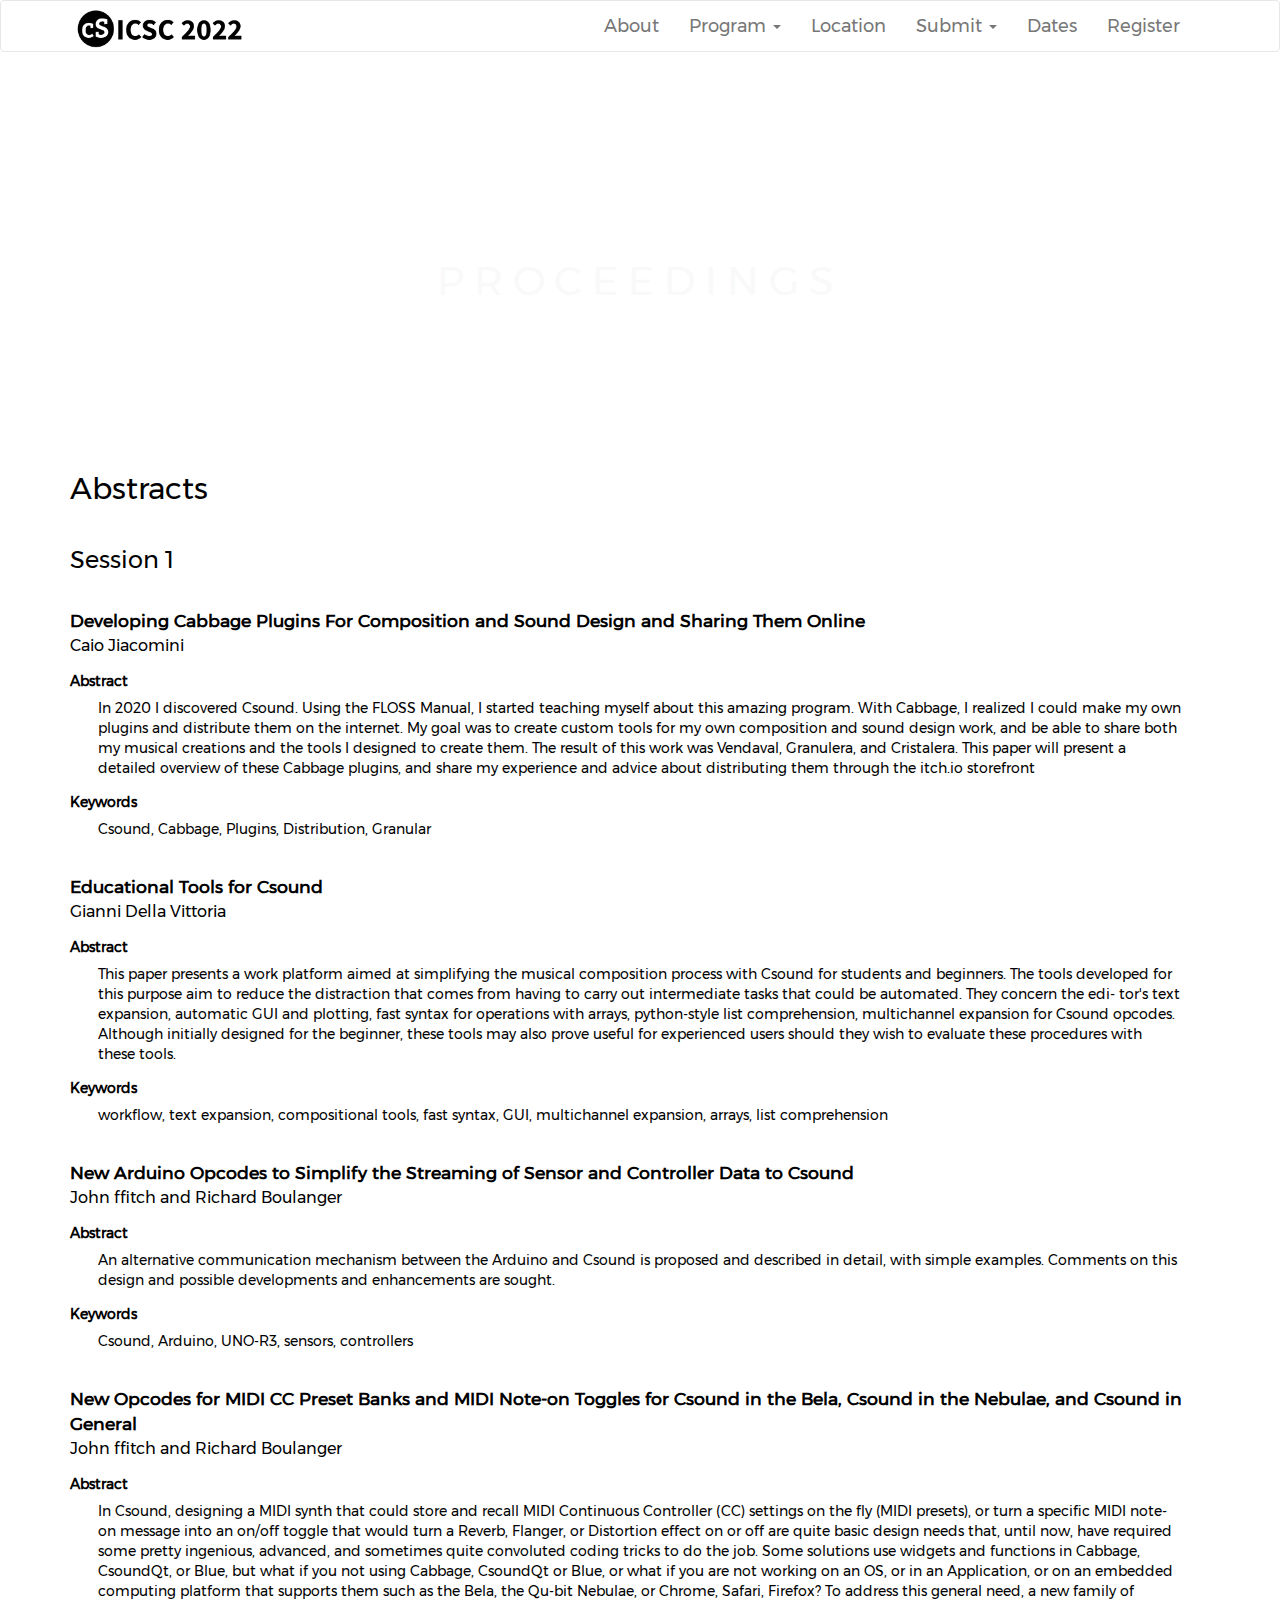
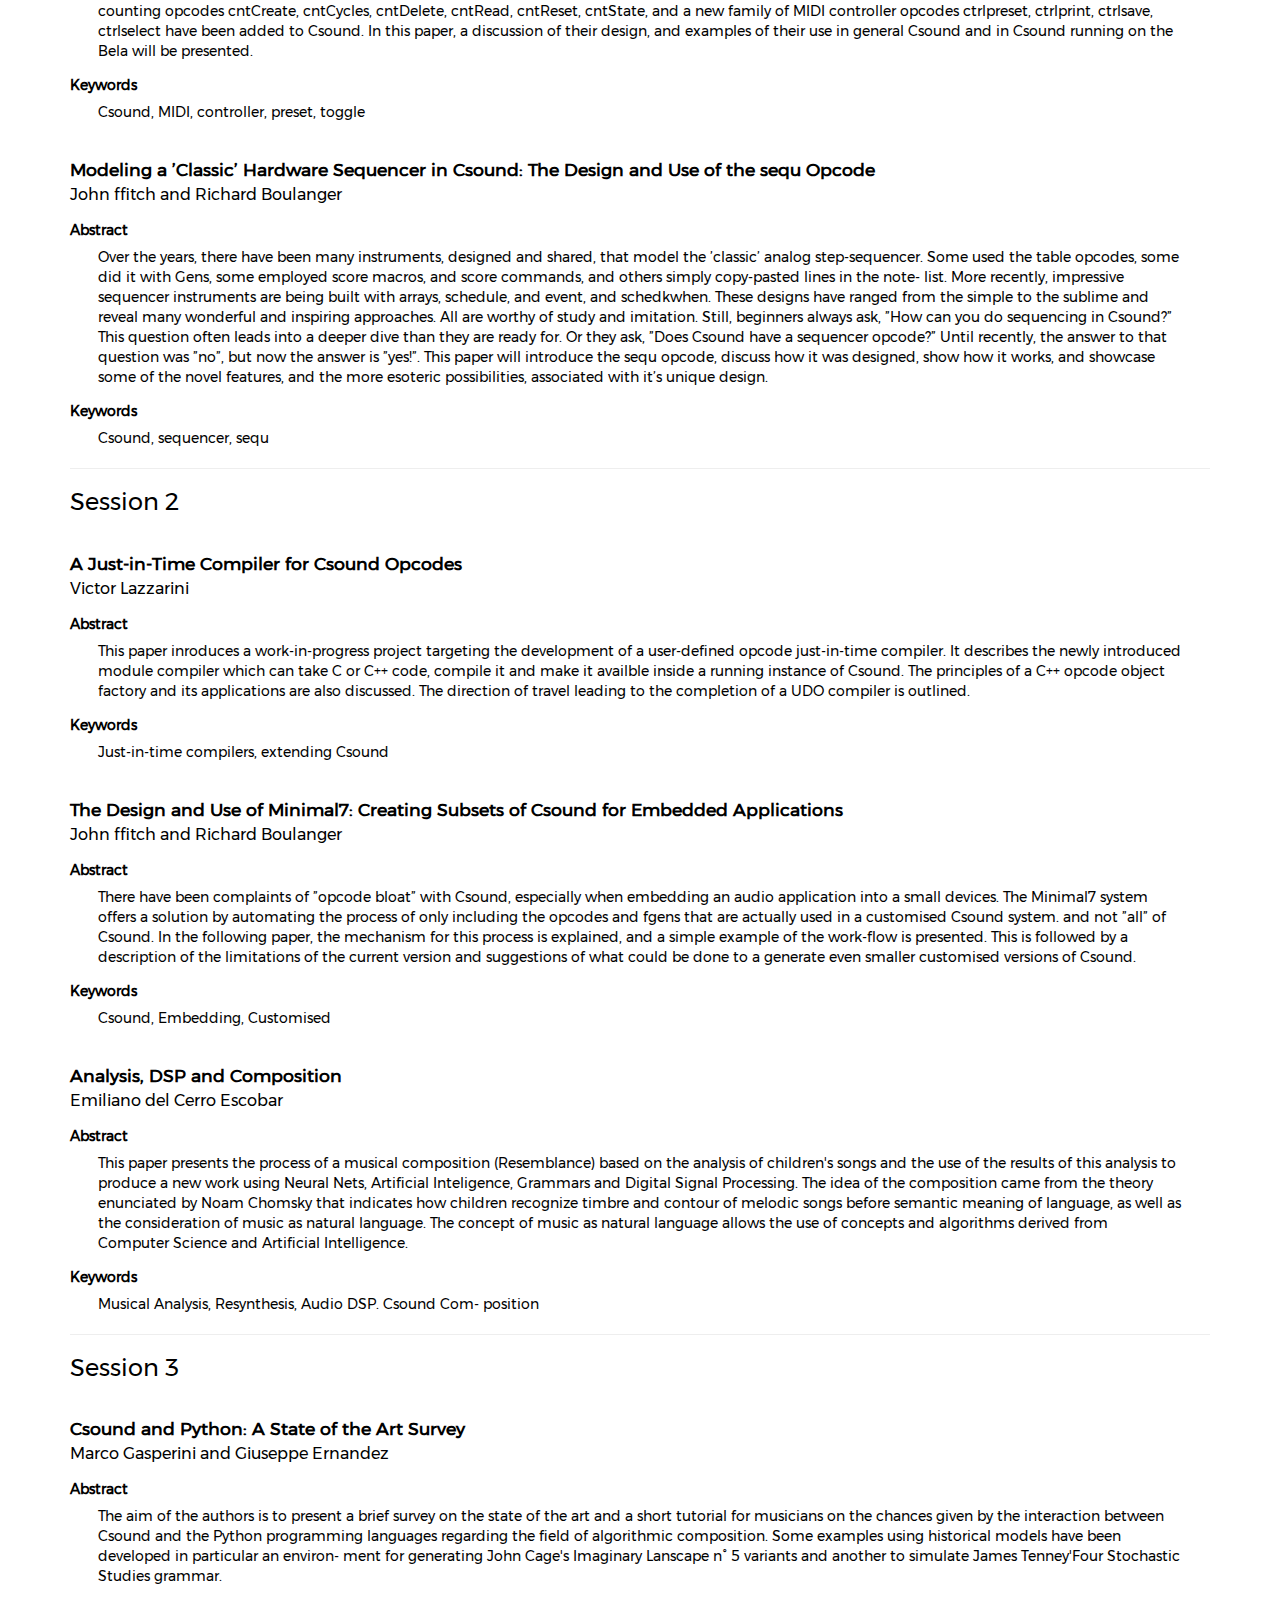
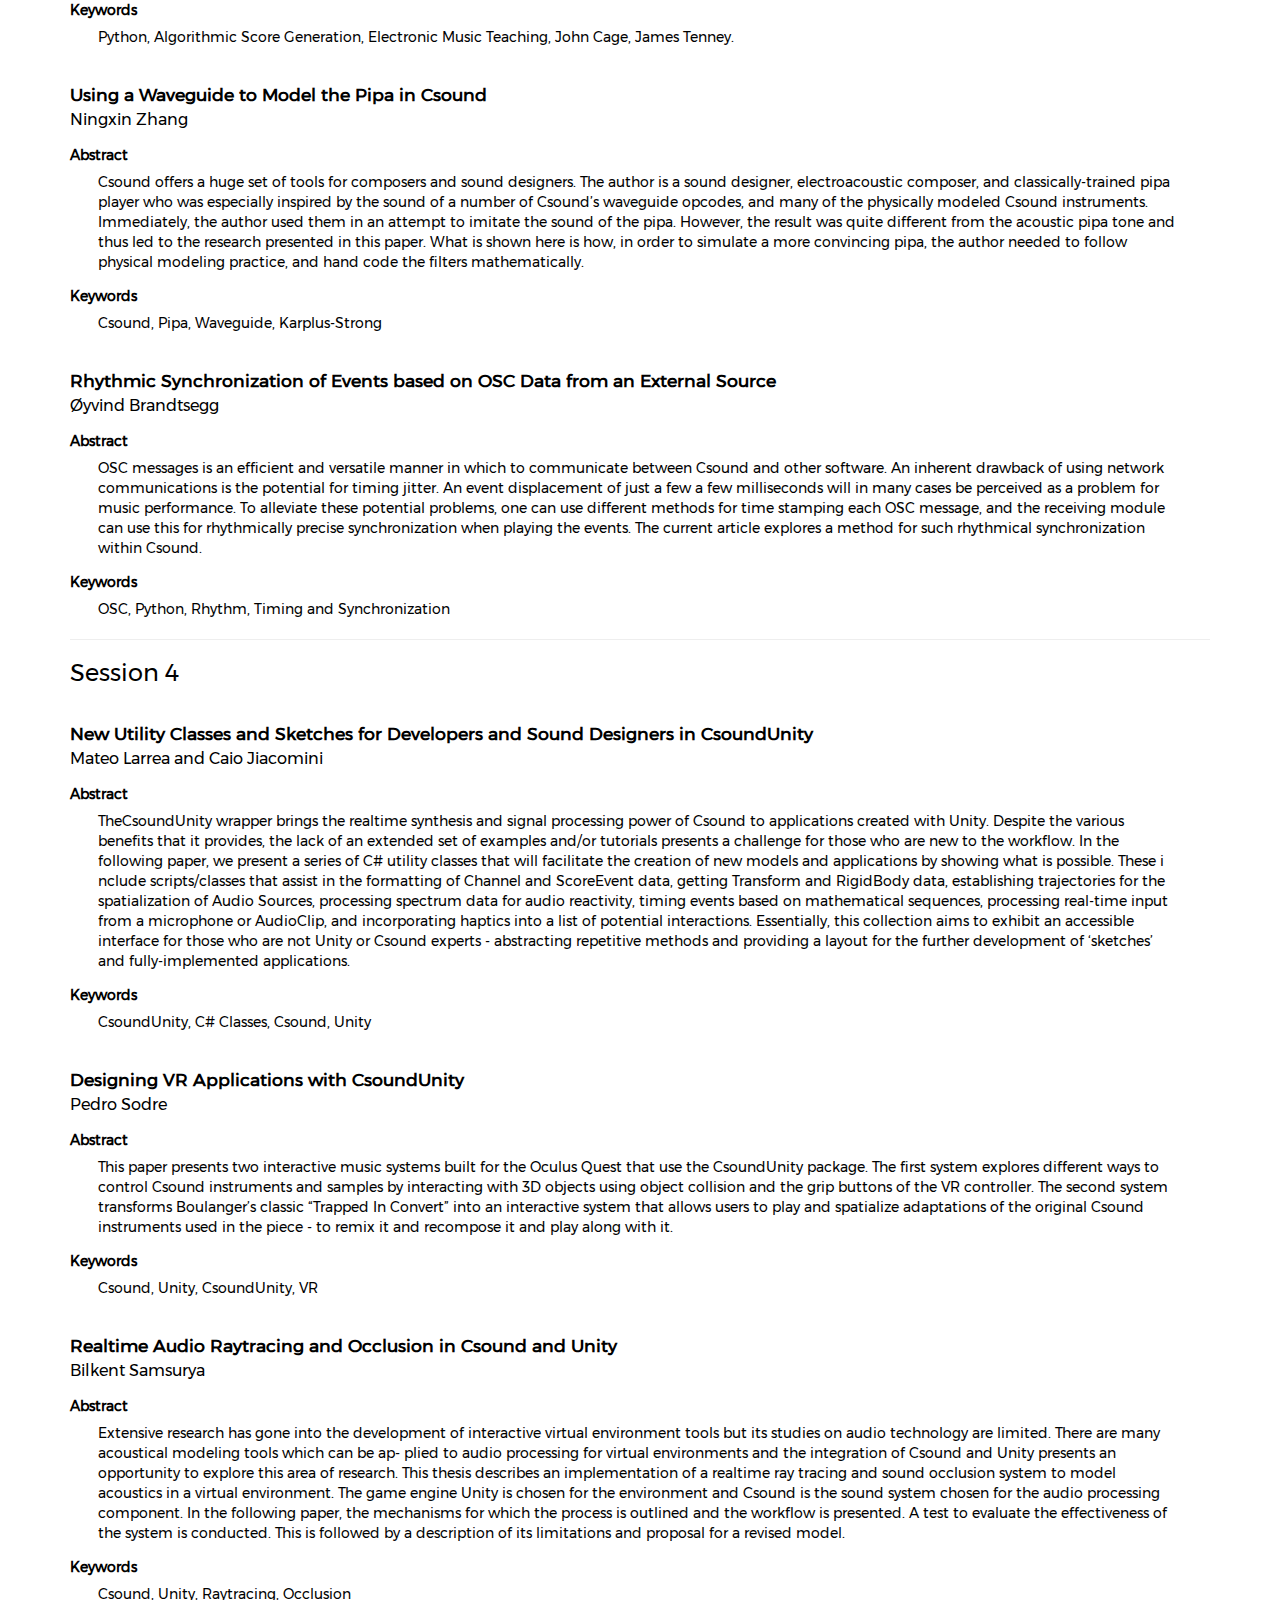
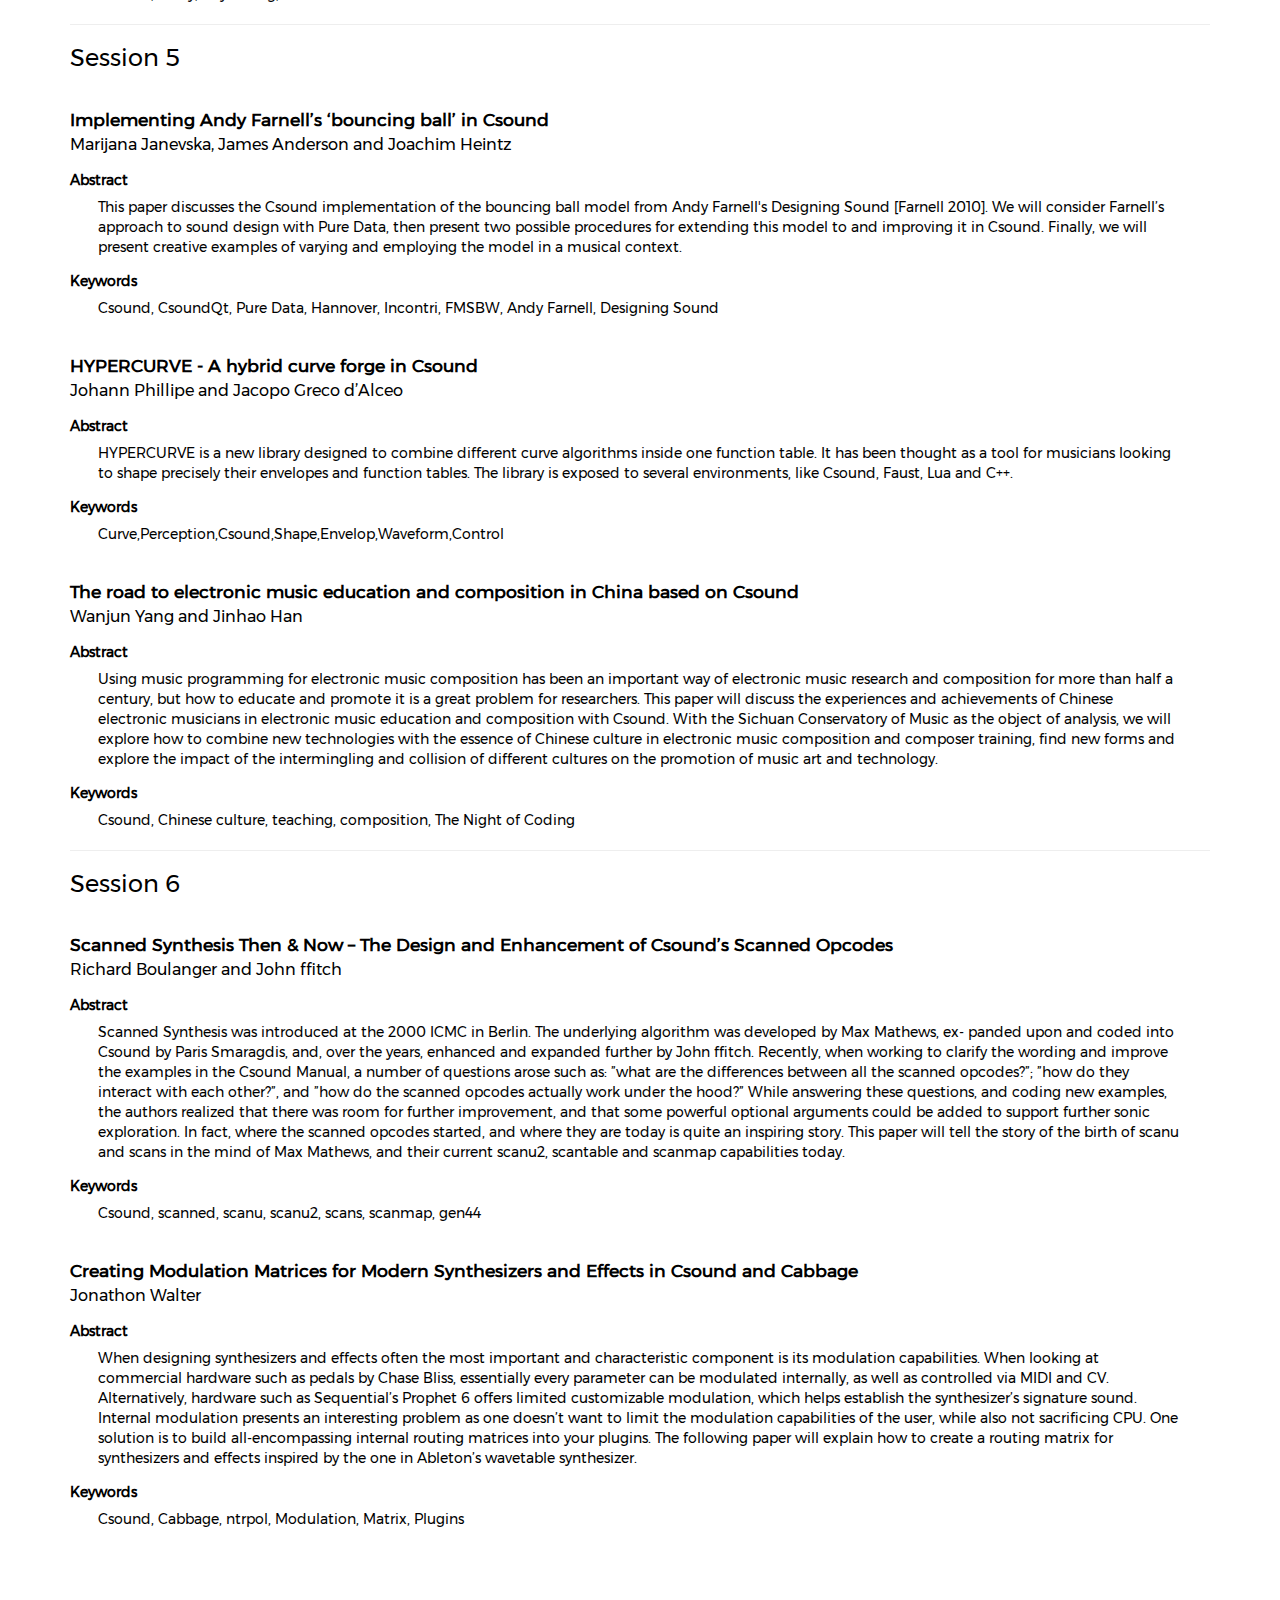
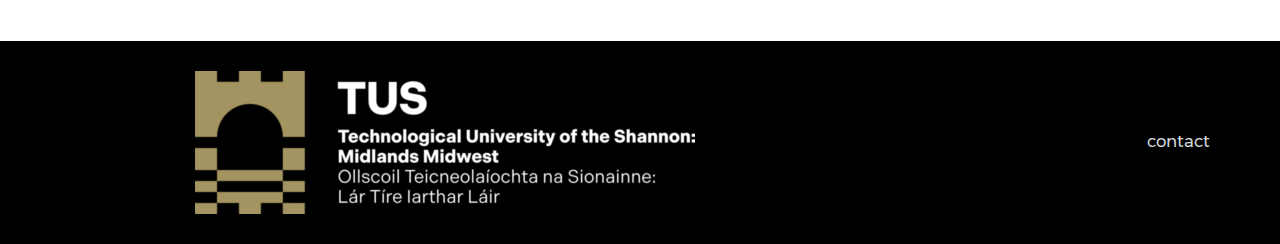
==== abstracts.html @ 4c4c5b96 "Added program details" ====
<!DOCTYPE html>
<html lang="en">

<head>
    <meta charset="utf-8">
    <meta http-equiv="X-UA-Compatible" content="IE=edge">
    <meta name="viewport" content="width=device-width, initial-scale=1">
    <!-- The above 3 meta tags *must* come first in the head; any other head content must come *after* these tags -->
    <meta name="description"
        content="This years event will be hosted in Athlone, at the recently established Technological University of the Shannon Midlands campus.">

    <!-- Google / Search Engine Tags -->
    <meta itemprop="name" content="ICSC2022 Conference">
    <meta itemprop="description"
        content="This years event will be hosted in Athlone, at the recently established Technological University of the Shannon Midlands campus.">
    <meta itemprop="image" content="https://csound.com/icsc2022/img/code.JPG">

    <!-- Facebook Meta Tags -->
    <meta property="og:url" content="https://csound.com/icsc2022">
    <meta property="og:type" content="website">
    <meta property="og:title" content="ICSC2022 Conference">
    <meta property="og:description"
        content="This years event will be hosted in Athlone, at the recently established Technological University of the Shannon Midlands campus.">
    <meta property="og:image:" content="https://csound.com/icsc2022/img/code.JPG">
    <meta property="og:image:secure_url" content="https://csound.com/icsc2022/img/code.JPG">

    <!-- Twitter Meta Tags -->
    <meta name="twitter:card" content="summary_large_image">
    <meta name="twitter:title" content="ICSC2022 Conference">
    <meta name="twitter:description"
        content="This years event will be hosted in Athlone, at the recently established Technological University of the Shannon Midlands campus.">
    <meta name="twitter:image" content="https://csound.com/icsc2022/img/code.JPG">
    <title>ICSC2022 Conference</title>

    <!-- Bootstrap -->
    <link href="css/bootstrap.min.css" rel="stylesheet">
    <!-- icsc2017 styles -->
    <link href="css/style.css" rel="stylesheet">
    <!-- Montserrat typo -->
    <link href="css/fonts.css" rel="stylesheet">
    <!-- HTML5 shim and Respond.js for IE8 support of HTML5 elements and media queries -->
    <!-- WARNING: Respond.js doesn't work if you view the page via file:// -->
    <!--[if lt IE 9]>
      <script src="https://oss.maxcdn.com/html5shiv/3.7.3/html5shiv.min.js"></script>
      <script src="https://oss.maxcdn.com/respond/1.4.2/respond.min.js"></script>
    <![endif]-->
    <link rel="shortcut icon" href="img/favicon.ico" />
</head>

<body>
    <header>
        <nav class="navbar navbar-default">
          <div class="container">
            <!-- Brand and toggle get grouped for better mobile display -->
            <div class="navbar-header">
              <button type="button" class="navbar-toggle collapsed" data-toggle="collapse"
                data-target="#bs-example-navbar-collapse-1" aria-expanded="false">
                <span class="sr-only">Toggle navigation</span>
                <span class="icon-bar"></span>
                <span class="icon-bar"></span>
                <span class="icon-bar"></span>
              </button>
              <a class="navbar-brand" href="https://csound.com/"><img class="img-responsive" src="./img/Csound_Logo22.png"
                  alt="ICSC2022"></a>
            </div>
    
            <!-- Collect the nav links, forms, and other content for toggling -->
            <div class="collapse navbar-collapse" id="bs-example-navbar-collapse-1">
              <ul class="nav navbar-nav">
                <li><a href="./index.html#about">About</a></li>
                <li class="dropdown">
                  <a href="#" class="dropdown-toggle" data-toggle="dropdown" role="button" aria-haspopup="true" aria-expanded="false">Program <span class="caret"></span></a>
                  <ul class="dropdown-menu">
                    <li><a href="./program_list.html">Conference Program</a></li>
                    <li><a href="./keynotes.html">Keynotes</a></li>
                    <li class="active"><a href="./abstracts.html">Proceedings</a></li>
                    <!-- <li><a href="./music.html">Music</a></li> -->
                  </ul>
                </li>
    
                <!-- <li class="dropdown">
                    <a href="#" class="dropdown-toggle" data-toggle="dropdown" role="button" aria-haspopup="true" aria-expanded="false">Events <span class="caret"></span></a>
                    <ul class="dropdown-menu">
                      <li><a href="./concert.html">Pre-conference Concert</a></li>
                      <li><a href="./concerts.html">Concerts</a></li>
                      <li><a href="./workshops.html">Workshops</a></li>
                      <li><a href="./closing_event.html">Closing Event</a></li>
                    </ul>
                  </li> -->
                <!-- <li><a href="#keynotes">Keynotes</a></li> -->
                <li><a href="./index.html#location">Location</a></li>
    
                <li class="dropdown">
                  <a href="#" class="dropdown-toggle" data-toggle="dropdown" role="button" aria-haspopup="true"
                    aria-expanded="false">Submit <span class="caret"></span></a>
                  <ul class="dropdown-menu">
                    <li><a href="./index.html#callforPapers">Papers</a></li>
                    <li><a href="./index.html#callforMusic">Music</a></li>
                    <li><a href="./index.html#callforInstallations">Installations</a></li>
                    <li><a href="./index.html#callforWorkshop">Workshops</a></li>
                  </ul>
                </li>
                <li><a href="#dates">Dates</a></li>
                <li><a href="#register">Register</a></li>
              </ul>
    
            </div><!-- /.navbar-collapse -->
          </div><!-- /.container-fluid -->
        </nav>
      </header>

    <div class="bgimg-2">
        <div class="caption">
            <span class="border" style="background-color:transparent;font-size:40px;color: #f7f7f7;">PROCEEDINGS</span>
        </div>
    </div>

    <div class="content">
        <div class="container">


            <!-- <p>The conference proceedings are available in PDF format <a href="./proceedings/ICSC2017_proceedings.pdf">here</a>.</p>
	<p>&nbsp;</p> -->

            <h2>Abstracts</h2>

            <div class="keynotes">

                <!-- ======================= Session 1 ======================= -->

                <h3 id="session_1">Session 1</h3>

                <p id="Jiacomini" class="paper">Developing Cabbage Plugins For Composition and Sound Design and Sharing
                    Them Online </p>
                <p class="author">Caio Jiacomini</p>
                <dl>
                    <dt>Abstract</dt>
                    <dd>
                        In 2020 I discovered Csound. Using the FLOSS Manual, I started teaching myself about this
                        amazing program.
                        With Cabbage, I realized I could make my own plugins and distribute them on the internet.
                        My goal was to create custom tools for my own composition and sound design work, and be able to
                        share both
                        my musical creations and the tools I designed to create them. The result of this work was
                        Vendaval,
                        Granulera, and Cristalera. This paper will present a detailed overview of these Cabbage plugins,
                        and share my experience and advice about distributing them through the itch.io storefront
                    </dd>
                    <dt>Keywords</dt>
                    <dd>
                        Csound, Cabbage, Plugins, Distribution, Granular
                    </dd>
                    <!-- <dt>Video of the presentation</dt>
		  <dd>
		  <a href="http://www.eumus.edu.uy/eme/icsc2017/1080/ICSC2017_Session_1a_Cherny-Chesnokov-Rogozinsky_1080.mp4">1080</a> &ndash; 
		  <a href="http://www.eumus.edu.uy/eme/icsc2017/720/ICSC2017_Session_1a_Cherny-Chesnokov-Rogozinsky_720.mp4">720</a> &ndash; 
		  <a href="http://www.eumus.edu.uy/eme/icsc2017/450/ICSC2017_Session_1a_Cherny-Chesnokov-Rogozinsky_450.mp4">450</a>
		  </dd> -->
                </dl>

                <p id="Vittoria" class="paper">Educational Tools for Csound</p>
                <p class="author">Gianni Della Vittoria</p>
                <dl>
                    <dt>Abstract</dt>
                    <dd>
                        This paper presents a work platform aimed at simplifying the musical
                        composition process with Csound for students and beginners.
                        The tools developed for this purpose aim to reduce the distraction that comes
                        from having to carry out intermediate tasks that could be automated. They concern
                        the edi- tor's text expansion, automatic GUI and plotting, fast syntax for operations
                        with arrays, python-style list comprehension, multichannel expansion for Csound opcodes.
                        Although initially designed for the beginner, these tools may also prove useful for
                        experienced users should they wish to evaluate these procedures with these tools.
                    </dd>
                    <dt>Keywords</dt>
                    <dd>
                        workflow, text expansion, compositional tools, fast syntax, GUI, multichannel expansion, arrays,
                        list comprehension
                    </dd>
                    <!-- <dt>Video of the presentation</dt>
		  <dd>
		  <a href="http://www.eumus.edu.uy/eme/icsc2017/1080/ICSC2017_Session_1b_Senna-Nava_1080.mp4">1080</a> &ndash; 
		  <a href="http://www.eumus.edu.uy/eme/icsc2017/720/ICSC2017_Session_1b_Senna-Nava_720.mp4">720</a> &ndash; 
		  <a href="http://www.eumus.edu.uy/eme/icsc2017/450/ICSC2017_Session_1b_Senna-Nava_450.mp4">450</a>
		  </dd> -->
                </dl>

                <p id="ffitch1" class="paper">New Arduino Opcodes to Simplify the Streaming of Sensor and Controller
                    Data to Csound </p>
                <p class="author">John ffitch and Richard Boulanger</p>
                <dl>
                    <dt>Abstract</dt>
                    <dd>
                        An alternative communication mechanism between the Arduino and
                        Csound is proposed and described in detail, with simple examples.
                        Comments on this design and possible developments and enhancements are sought.
                    </dd>
                    <dt>Keywords</dt>
                    <dd>
                        Csound, Arduino, UNO-R3, sensors, controllers
                    </dd>
                    <!-- <dt>Video of the presentation</dt>
              <dd>
              <a href="http://www.eumus.edu.uy/eme/icsc2017/1080/ICSC2017_Session_1b_Senna-Nava_1080.mp4">1080</a> &ndash; 
              <a href="http://www.eumus.edu.uy/eme/icsc2017/720/ICSC2017_Session_1b_Senna-Nava_720.mp4">720</a> &ndash; 
              <a href="http://www.eumus.edu.uy/eme/icsc2017/450/ICSC2017_Session_1b_Senna-Nava_450.mp4">450</a>
              </dd> -->
                </dl>

                <p id="ffitch2" class="paper">New Opcodes for MIDI CC Preset Banks and MIDI Note-on Toggles for Csound
                    in the Bela, Csound in the Nebulae, and Csound in General</p>
                <p class="author">John ffitch and Richard Boulanger</p>
                <dl>
                    <dt>Abstract</dt>
                    <dd>
                        In Csound, designing a MIDI synth that could store and recall MIDI
                        Continuous Controller (CC) settings on the fly (MIDI presets),
                        or turn a specific MIDI note-on message into an on/off toggle that
                        would turn a Reverb, Flanger, or Distortion effect on or off are
                        quite basic design needs that, until now, have required some pretty
                        ingenious, advanced, and sometimes quite convoluted coding tricks
                        to do the job. Some solutions use widgets and functions in Cabbage,
                        CsoundQt, or Blue, but what if you not using Cabbage, CsoundQt or Blue,
                        or what if you are not working on an OS, or in an Application, or
                        on an embedded computing platform that supports them such as the
                        Bela, the Qu-bit Nebulae, or Chrome, Safari, Firefox? To address this
                        general need, a new family of counting opcodes cntCreate, cntCycles,
                        cntDelete, cntRead, cntReset, cntState, and a new family of MIDI
                        controller opcodes ctrlpreset, ctrlprint, ctrlsave, ctrlselect have
                        been added to Csound. In this paper, a discussion of their design,
                        and examples of their use in general Csound and in Csound running
                        on the Bela will be presented.
                    </dd>
                    <dt>Keywords</dt>
                    <dd>
                        Csound, MIDI, controller, preset, toggle
                    </dd>
                    <!-- <dt>Video of the presentation</dt>
              <dd>
              <a href="http://www.eumus.edu.uy/eme/icsc2017/1080/ICSC2017_Session_1b_Senna-Nava_1080.mp4">1080</a> &ndash; 
              <a href="http://www.eumus.edu.uy/eme/icsc2017/720/ICSC2017_Session_1b_Senna-Nava_720.mp4">720</a> &ndash; 
              <a href="http://www.eumus.edu.uy/eme/icsc2017/450/ICSC2017_Session_1b_Senna-Nava_450.mp4">450</a>
              </dd> -->
                </dl>

                <p id="ffitch3" class="paper">Modeling a ’Classic’ Hardware Sequencer in Csound: The Design and Use of
                    the sequ Opcode</p>
                <p class="author">John ffitch and Richard Boulanger</p>
                <dl>
                    <dt>Abstract</dt>
                    <dd>
                        Over the years, there have been many instruments,
                        designed and shared, that model the ’classic’ analog
                        step-sequencer. Some used the table opcodes, some did
                        it with Gens, some employed score macros, and score
                        commands, and others simply copy-pasted lines in the note- list.
                        More recently, impressive sequencer instruments are being
                        built with arrays, schedule, and event, and schedkwhen.
                        These designs have ranged from the simple to the sublime
                        and reveal many wonderful and inspiring approaches.
                        All are worthy of study and imitation. Still, beginners
                        always ask, ”How can you do sequencing in Csound?”
                        This question often leads into a deeper dive than they
                        are ready for. Or they ask, ”Does Csound have a sequencer
                        opcode?” Until recently, the answer to that question was
                        ”no”, but now the answer is ”yes!”. This paper will introduce
                        the sequ opcode, discuss how it was designed, show how it works,
                        and showcase some of the novel features, and the more esoteric
                        possibilities, associated with it’s unique design.
                    </dd>
                    <dt>Keywords</dt>
                    <dd>
                        Csound, sequencer, sequ
                    </dd>
                    <!-- <dt>Video of the presentation</dt>
              <dd>
              <a href="http://www.eumus.edu.uy/eme/icsc2017/1080/ICSC2017_Session_1b_Senna-Nava_1080.mp4">1080</a> &ndash; 
              <a href="http://www.eumus.edu.uy/eme/icsc2017/720/ICSC2017_Session_1b_Senna-Nava_720.mp4">720</a> &ndash; 
              <a href="http://www.eumus.edu.uy/eme/icsc2017/450/ICSC2017_Session_1b_Senna-Nava_450.mp4">450</a>
              </dd> -->
                </dl>
                <hr>

            <!-- ======================= Session 2 ======================= -->

            <h3 id="session_2">Session 2</h3>

            <p id="Lazzarini" class="paper">A Just-in-Time Compiler for Csound Opcodes </p>
            <p class="author">Victor Lazzarini </p>
            <dl>
                <dt>Abstract</dt>
                <dd>
                    This paper inroduces a work-in-progress project targeting the
                    development of a user-defined opcode just-in-time compiler.
                    It describes the newly introduced module compiler which can take
                    C or C++ code, compile it and make it availble inside a running
                    instance of Csound. The principles of a C++ opcode object factory
                    and its applications are also discussed. The direction of travel
                    leading to the completion of a UDO compiler is outlined.
                </dd>
                <dt>Keywords</dt>
                <dd>
                    Just-in-time compilers, extending Csound
                </dd>
                <!-- <dt>Video of the presentation</dt>
        <dd>
        <a href="http://www.eumus.edu.uy/eme/icsc2017/1080/ICSC2017_Session_2a_Sigurdsson_1080.mp4">1080</a> &ndash; 
        <a href="http://www.eumus.edu.uy/eme/icsc2017/720/ICSC2017_Session_2a_Sigurdsson_720.mp4">720</a> &ndash; 
        <a href="http://www.eumus.edu.uy/eme/icsc2017/450/ICSC2017_Session_2a_Sigurdsson_450.mp4">450</a>
        </dd>
        </dl> -->

                <p id="ffitch4" class="paper">The Design and Use of Minimal7: Creating Subsets of Csound for
                    Embedded Applications </p>
                <p class="author">John ffitch and Richard Boulanger</p>
                <dl>
                    <dt>Abstract</dt>
                    <dd>
                        There have been complaints of ”opcode bloat” with Csound,
                        especially when embedding an audio application into a small
                        devices. The Minimal7 system offers a solution by automating
                        the process of only including the opcodes and fgens that are
                        actually used in a customised Csound system. and not ”all” of
                        Csound. In the following paper, the mechanism for this process
                        is explained, and a simple example of the work-flow is presented.
                        This is followed by a description of the limitations of the
                        current version and suggestions of what could be done to a
                        generate even smaller customised versions of Csound.
                    </dd>
                    <dt>Keywords</dt>
                    <dd>
                        Csound, Embedding, Customised
                    </dd>
                    <!-- <dt>Video of the presentation</dt>
        <dd>
        <a href="http://www.eumus.edu.uy/eme/icsc2017/1080/ICSC2017_Session_2b_Jure-Yi_1080.mp4">1080</a> &ndash; 
        <a href="http://www.eumus.edu.uy/eme/icsc2017/720/ICSC2017_Session_2b_Jure-Yi_720.mp4">720</a> &ndash; 
        <a href="http://www.eumus.edu.uy/eme/icsc2017/450/ICSC2017_Session_2b_Jure-Yi_450.mp4">450</a>
        </dd>
        </dl> -->


                    <p id="Escobar" class="paper">Analysis, DSP and Composition </p>
                    <p class="author">Emiliano del Cerro Escobar</p>
                    <dl>
                        <dt>Abstract</dt>
                        <dd>
                            This paper presents the process of a musical composition (Resemblance) based on the
                            analysis of children's songs and the use of the results of this analysis to produce
                            a new work using Neural Nets, Artificial Inteligence, Grammars and Digital Signal
                            Processing.
                            The idea of the composition came from the theory enunciated by Noam Chomsky that
                            indicates
                            how children recognize timbre and contour of melodic songs before semantic meaning of
                            language,
                            as well as the consideration of music as natural language. The concept of music as
                            natural
                            language allows the use of concepts and algorithms derived from
                            Computer Science and Artificial Intelligence.
                        </dd>
                        <dt>Keywords</dt>
                        <dd>
                            Musical Analysis, Resynthesis, Audio DSP. Csound Com- position
                        </dd>
                        <!-- <dt>Video of the presentation</dt>
            <dd>
            <a href="http://www.eumus.edu.uy/eme/icsc2017/1080/ICSC2017_Session_2b_Jure-Yi_1080.mp4">1080</a> &ndash; 
            <a href="http://www.eumus.edu.uy/eme/icsc2017/720/ICSC2017_Session_2b_Jure-Yi_720.mp4">720</a> &ndash; 
            <a href="http://www.eumus.edu.uy/eme/icsc2017/450/ICSC2017_Session_2b_Jure-Yi_450.mp4">450</a>
            </dd>
            </dl> -->
                    <hr>
                <!-- ======================= Session 3 ======================= -->

                <h3 id="session_3">Session 3</h3>

                <p id="Gasperini" class="paper">Csound and Python: A State of the Art Survey </p>
                <p class="author">Marco Gasperini and Giuseppe Ernandez</p>
                <dl>
                    <dt>Abstract</dt>
                    <dd>
                        The aim of the authors is to present a brief survey on the state of the art and a
                        short
                        tutorial for musicians on the chances given by the interaction between Csound and
                        the Python
                        programming languages regarding the field of algorithmic composition. Some examples
                        using
                        historical models have been developed in particular an environ- ment for generating
                        John Cage's
                        Imaginary Lanscape n° 5 variants and another to simulate James Tenney'Four
                        Stochastic Studies grammar.
                    </dd>
                    <dt>Keywords</dt>
                    <dd>
                        Python, Algorithmic Score Generation, Electronic Music Teaching, John Cage, James
                        Tenney.
                    </dd>
                    <!-- <dt>Video of the presentation</dt>
<dd>
<a href="http://www.eumus.edu.uy/eme/icsc2017/1080/ICSC2017_Session_3a_Boenn_1080.mp4">1080</a> &ndash; 
<a href="http://www.eumus.edu.uy/eme/icsc2017/720/ICSC2017_Session_3a_Boenn_720.mp4">720</a> &ndash; 
<a href="http://www.eumus.edu.uy/eme/icsc2017/450/ICSC2017_Session_3a_Boenn_450.mp4">450</a>
</dd> -->
                </dl>

                <p id="Zhang" class="paper">Using a Waveguide to Model the Pipa in Csound</p>
                <p class="author">Ningxin Zhang</p>
                <dl>
                    <dt>Abstract</dt>
                    <dd>
                        Csound offers a huge set of tools for composers and sound designers.
                        The author is a sound designer, electroacoustic composer, and
                        classically-trained pipa player who was especially inspired by the
                        sound of a number of Csound’s waveguide opcodes, and many of the physically
                        modeled Csound instruments. Immediately, the author used them in an
                        attempt to imitate the sound of the pipa. However, the result was
                        quite different from the acoustic pipa tone and thus led to the research
                        presented in this paper. What is shown here is how, in order to simulate
                        a more convincing pipa, the author needed to follow physical modeling
                        practice, and hand code the filters mathematically.
                    </dd>
                    <dt>Keywords</dt>
                    <dd>
                        Csound, Pipa, Waveguide, Karplus-Strong
                    </dd>
                    <!-- <dt>Video of the presentation</dt>
    <dd>
    <a href="http://www.eumus.edu.uy/eme/icsc2017/1080/ICSC2017_Session_3a_Boenn_1080.mp4">1080</a> &ndash; 
    <a href="http://www.eumus.edu.uy/eme/icsc2017/720/ICSC2017_Session_3a_Boenn_720.mp4">720</a> &ndash; 
    <a href="http://www.eumus.edu.uy/eme/icsc2017/450/ICSC2017_Session_3a_Boenn_450.mp4">450</a>
    </dd> -->
                </dl>

                <p id="Brandtsegg" class="paper">Rhythmic Synchronization of Events based on OSC Data from
                    an External Source </p>
                <p class="author">Øyvind Brandtsegg</p>
                <dl>
                    <dt>Abstract</dt>
                    <dd>
                        OSC messages is an efficient and versatile manner in which to communicate between
                        Csound and other software.
                        An inherent drawback of using network communications is the potential for timing
                        jitter.
                        An event displacement of just a few a few milliseconds will in many cases be
                        perceived as a problem for
                        music performance. To alleviate these potential problems, one can use different
                        methods for time
                        stamping each OSC message, and the receiving module can use this for rhythmically
                        precise synchronization
                        when playing the events. The current article explores a method for such rhythmical
                        synchronization within Csound.
                    </dd>
                    <dt>Keywords</dt>
                    <dd>
                        OSC, Python, Rhythm, Timing and Synchronization
                    </dd>
                    <!-- <dt>Video of the presentation</dt>
        <dd>
        <a href="http://www.eumus.edu.uy/eme/icsc2017/1080/ICSC2017_Session_3a_Boenn_1080.mp4">1080</a> &ndash; 
        <a href="http://www.eumus.edu.uy/eme/icsc2017/720/ICSC2017_Session_3a_Boenn_720.mp4">720</a> &ndash; 
        <a href="http://www.eumus.edu.uy/eme/icsc2017/450/ICSC2017_Session_3a_Boenn_450.mp4">450</a>
        </dd> -->
                </dl>

            <!-- ======================= Session 4 ======================= -->

            <hr>

            <h3 id="session_4">Session 4</h3>

            <p id="Larrea" class="paper">New Utility Classes and Sketches for Developers and Sound
                Designers in CsoundUnity </p>
            <p class="author">Mateo Larrea and Caio Jiacomini</p>
            <dl>
                <dt>Abstract</dt>
                <dd>
                    TheCsoundUnity wrapper brings the realtime synthesis and signal processing power of
                    Csound
                    to applications created with Unity. Despite the various benefits that it provides,
                    the lack
                    of an extended set of examples and/or tutorials presents a challenge for those who
                    are new
                    to the workflow. In the following paper, we present a series of C# utility classes
                    that will
                    facilitate the creation of new models and applications by showing what is possible.
                    These i
                    nclude scripts/classes that assist in the formatting of Channel and ScoreEvent data,
                    getting
                    Transform and RigidBody data, establishing trajectories for the spatialization of
                    Audio
                    Sources, processing spectrum data for audio reactivity, timing events based on
                    mathematical
                    sequences, processing real-time input from a microphone or AudioClip, and
                    incorporating
                    haptics into a list of potential interactions. Essentially, this collection aims to
                    exhibit
                    an accessible interface for those who are not Unity or Csound experts - abstracting
                    repetitive methods and providing a layout for the further development of ‘sketches’
                    and fully-implemented applications.
                </dd>

                <dt>Keywords</dt>
                <dd>
                    CsoundUnity, C# Classes, Csound, Unity

                </dd>
                <!-- <dt>Video of the presentation</dt>
<dd>
<a href="http://www.eumus.edu.uy/eme/icsc2017/1080/ICSC2017_Session_4a_DiLiscia_1080.mp4">1080</a> &ndash; 
<a href="http://www.eumus.edu.uy/eme/icsc2017/720/ICSC2017_Session_4a_DiLiscia_720.mp4">720</a> &ndash; 
<a href="http://www.eumus.edu.uy/eme/icsc2017/450/ICSC2017_Session_4a_DiLiscia_450.mp4">450</a>
</dd>
</dl> -->

                <p id="Sodre" class="paper">Designing VR Applications with CsoundUnity </p>
                <p class="author">Pedro Sodre</p>
                <dl>
                    <dt>Abstract</dt>
                    <dd>
                        This paper presents two interactive music systems built for the Oculus
                        Quest that use the CsoundUnity package. The first system explores different
                        ways to control Csound instruments and samples by interacting with 3D objects
                        using object collision and the grip buttons of the VR controller. The second
                        system transforms Boulanger’s classic “Trapped In Convert” into an interactive
                        system that allows users to play and spatialize adaptations of the original
                        Csound instruments used in the piece - to remix it and recompose it and play
                        along with it.
                    </dd>

                    <dt>Keywords</dt>
                    <dd>
                        Csound, Unity, CsoundUnity, VR

                    </dd>
                    <!-- <dt>Video of the presentation</dt>
<dd>
<a href="http://www.eumus.edu.uy/eme/icsc2017/1080/ICSC2017_Session_4a_DiLiscia_1080.mp4">1080</a> &ndash; 
<a href="http://www.eumus.edu.uy/eme/icsc2017/720/ICSC2017_Session_4a_DiLiscia_720.mp4">720</a> &ndash; 
<a href="http://www.eumus.edu.uy/eme/icsc2017/450/ICSC2017_Session_4a_DiLiscia_450.mp4">450</a>
</dd>
</dl> -->

                    <p id="Samsurya" class="paper">Realtime Audio Raytracing and Occlusion in Csound and
                        Unity </p>
                    <p class="author">Bilkent Samsurya</p>
                    <dl>
                        <dt>Abstract</dt>
                        <dd>
                            Extensive research has gone into the development of interactive virtual
                            environment
                            tools but its studies on audio technology are limited. There are many
                            acoustical
                            modeling tools which can be ap- plied to audio processing for virtual
                            environments
                            and the integration of Csound and Unity presents an opportunity to explore
                            this area
                            of research. This thesis describes an implementation of a realtime ray
                            tracing and
                            sound occlusion system to model acoustics in a virtual environment. The game
                            engine
                            Unity is chosen for the environment and Csound is the sound system chosen
                            for the
                            audio processing component. In the following paper, the mechanisms for which
                            the
                            process is outlined and the workflow is presented. A test to evaluate the
                            effectiveness
                            of the system is conducted. This is followed by a description of its
                            limitations and proposal for a revised model.
                        </dd>

                        <dt>Keywords</dt>
                        <dd>
                            Csound, Unity, Raytracing, Occlusion

                        </dd>
                        <!-- <dt>Video of the presentation</dt>
    <dd>
    <a href="http://www.eumus.edu.uy/eme/icsc2017/1080/ICSC2017_Session_4a_DiLiscia_1080.mp4">1080</a> &ndash; 
    <a href="http://www.eumus.edu.uy/eme/icsc2017/720/ICSC2017_Session_4a_DiLiscia_720.mp4">720</a> &ndash; 
    <a href="http://www.eumus.edu.uy/eme/icsc2017/450/ICSC2017_Session_4a_DiLiscia_450.mp4">450</a>
    </dd>
    </dl> -->
                                        <!-- ======================= Session 5 ======================= -->

                                        <hr>
                                        <h3 id="session_5">Session 5</h3>

                                        <p id="Janevska" class="paper">Implementing Andy Farnell’s ‘bouncing ball’ in
                                            Csound </p>
                                        <p class="author">Marijana Janevska, James Anderson and Joachim Heintz</p>
                                        <dl>
                                            <dt>Abstract</dt>
                                            <dd>
                                                This paper discusses the Csound implementation of the bouncing ball
                                                model from Andy Farnell's Designing Sound [Farnell 2010]. We will
                                                consider Farnell’s approach to sound design with Pure Data, then
                                                present two possible procedures for extending this model to and
                                                improving it in Csound. Finally, we will present creative examples
                                                of varying and employing the model in a musical context.
                                            </dd>

                                            <dt>Keywords</dt>
                                            <dd>
                                                Csound, CsoundQt, Pure Data, Hannover, Incontri, FMSBW, Andy Farnell,
                                                Designing Sound

                                            </dd>
                                            <!-- <dt>Video of the presentation</dt>
                        <dd>
                        <a href="http://www.eumus.edu.uy/eme/icsc2017/1080/ICSC2017_Session_4a_DiLiscia_1080.mp4">1080</a> &ndash; 
                        <a href="http://www.eumus.edu.uy/eme/icsc2017/720/ICSC2017_Session_4a_DiLiscia_720.mp4">720</a> &ndash; 
                        <a href="http://www.eumus.edu.uy/eme/icsc2017/450/ICSC2017_Session_4a_DiLiscia_450.mp4">450</a>
                        </dd>
                        </dl> -->

                                            <p id="Phillipe" class="paper">HYPERCURVE - A hybrid curve forge in Csound
                                            </p>
                                            <p class="author">Johann Phillipe and Jacopo Greco d’Alceo</p>
                                            <dl>
                                                <dt>Abstract</dt>
                                                <dd>
                                                    HYPERCURVE is a new library designed to combine different
                                                    curve algorithms inside one function table. It has been
                                                    thought as a tool for musicians looking to shape precisely
                                                    their envelopes and function tables. The library is exposed
                                                    to several environments, like Csound, Faust, Lua and C++.
                                                </dd>

                                                <dt>Keywords</dt>
                                                <dd>
                                                    Curve,Perception,Csound,Shape,Envelop,Waveform,Control

                                                </dd>
                                                <!-- <dt>Video of the presentation</dt>
                            <dd>
                            <a href="http://www.eumus.edu.uy/eme/icsc2017/1080/ICSC2017_Session_4a_DiLiscia_1080.mp4">1080</a> &ndash; 
                            <a href="http://www.eumus.edu.uy/eme/icsc2017/720/ICSC2017_Session_4a_DiLiscia_720.mp4">720</a> &ndash; 
                            <a href="http://www.eumus.edu.uy/eme/icsc2017/450/ICSC2017_Session_4a_DiLiscia_450.mp4">450</a>
                            </dd>
                            </dl> -->

                                                <p id="Yang" class="paper">The road to electronic music education and
                                                    composition in China based on Csound </p>
                                                <p class="author">Wanjun Yang and Jinhao Han</p>
                                                <dl>
                                                    <dt>Abstract</dt>
                                                    <dd>
                                                        Using music programming for electronic music composition has
                                                        been an important way of
                                                        electronic music research and composition for more than half a
                                                        century, but how to
                                                        educate and promote it is a great problem for researchers. This
                                                        paper will discuss
                                                        the experiences and achievements of Chinese electronic musicians
                                                        in electronic music
                                                        education and composition with Csound. With the Sichuan
                                                        Conservatory of Music as
                                                        the object of analysis, we will explore how to combine new
                                                        technologies with the
                                                        essence of Chinese culture in electronic music composition and
                                                        composer training,
                                                        find new forms and explore the impact of the intermingling and
                                                        collision of different
                                                        cultures on the promotion of music art and technology.
                                                    </dd>

                                                    <dt>Keywords</dt>
                                                    <dd>
                                                        Csound, Chinese culture, teaching, composition, The Night of
                                                        Coding

                                                    </dd>
                                                    <!-- <dt>Video of the presentation</dt>
                                <dd>
                                <a href="http://www.eumus.edu.uy/eme/icsc2017/1080/ICSC2017_Session_4a_DiLiscia_1080.mp4">1080</a> &ndash; 
                                <a href="http://www.eumus.edu.uy/eme/icsc2017/720/ICSC2017_Session_4a_DiLiscia_720.mp4">720</a> &ndash; 
                                <a href="http://www.eumus.edu.uy/eme/icsc2017/450/ICSC2017_Session_4a_DiLiscia_450.mp4">450</a>
                                </dd>
                                </dl> -->

                                                    <!-- ======================= Session 6 ======================= -->

                                                    <hr>
                                                    <h3 id="session_6">Session 6</h3>

                                                    <p id="Boulanger" class="paper">Scanned Synthesis Then & Now – The
                                                        Design and Enhancement of Csound’s Scanned Opcodes </p>
                                                    <p class="author">Richard Boulanger and John ffitch</p>
                                                    <dl>
                                                        <dt>Abstract</dt>
                                                        <dd>
                                                            Scanned Synthesis was introduced at the 2000 ICMC in Berlin.
                                                            The underlying algorithm was developed
                                                            by Max Mathews, ex- panded upon and coded into Csound by
                                                            Paris Smaragdis, and, over the years, enhanced
                                                            and expanded further by John ffitch. Recently, when working
                                                            to clarify the wording and improve the
                                                            examples in the Csound Manual, a number of questions arose
                                                            such as: ”what are the differences between
                                                            all the scanned opcodes?”; ”how do they interact with each
                                                            other?”, and ”how do the scanned opcodes
                                                            actually work under the hood?” While answering these
                                                            questions, and coding new examples,
                                                            the authors realized that there was room for further
                                                            improvement, and that some powerful
                                                            optional arguments could be added to support further sonic
                                                            exploration. In fact, where
                                                            the scanned opcodes started, and where they are today is
                                                            quite an inspiring story.
                                                            This paper will tell the story of the birth of scanu and
                                                            scans in the mind of Max Mathews,
                                                            and their current scanu2, scantable and scanmap capabilities
                                                            today.
                                                        </dd>

                                                        <dt>Keywords</dt>
                                                        <dd>
                                                            Csound, scanned, scanu, scanu2, scans, scanmap, gen44

                                                        </dd>
                                                        <!-- <dt>Video of the presentation</dt>
            <dd>
            <a href="http://www.eumus.edu.uy/eme/icsc2017/1080/ICSC2017_Session_4a_DiLiscia_1080.mp4">1080</a> &ndash; 
            <a href="http://www.eumus.edu.uy/eme/icsc2017/720/ICSC2017_Session_4a_DiLiscia_720.mp4">720</a> &ndash; 
            <a href="http://www.eumus.edu.uy/eme/icsc2017/450/ICSC2017_Session_4a_DiLiscia_450.mp4">450</a>
            </dd>
            </dl> -->

                                                        <p id="Walter" class="paper">Creating Modulation Matrices for
                                                            Modern Synthesizers and Effects in Csound and Cabbage </p>
                                                        <p class="author">Jonathon Walter</p>
                                                        <dl>
                                                            <dt>Abstract</dt>
                                                            <dd>
                                                                When designing synthesizers and effects often the most
                                                                important and characteristic component
                                                                is its modulation capabilities. When looking at
                                                                commercial hardware such as pedals by Chase
                                                                Bliss, essentially every parameter can be modulated
                                                                internally, as well as controlled via MIDI and CV.
                                                                Alternatively, hardware such as Sequential’s Prophet 6
                                                                offers limited customizable modulation, which
                                                                helps establish the synthesizer’s signature sound.
                                                                Internal modulation presents an interesting problem
                                                                as one doesn’t want to limit the modulation capabilities
                                                                of the user, while also not sacrificing CPU.
                                                                One solution is to build all-encompassing internal
                                                                routing matrices into your plugins.
                                                                The following paper will explain how to create a routing
                                                                matrix for synthesizers and effects
                                                                inspired by the one in Ableton’s wavetable synthesizer.
                                                            </dd>

                                                            <dt>Keywords</dt>
                                                            <dd>
                                                                Csound, Cabbage, ntrpol, Modulation, Matrix, Plugins

                                                            </dd>
                                                            <!-- <dt>Video of the presentation</dt>
                <dd>
                <a href="http://www.eumus.edu.uy/eme/icsc2017/1080/ICSC2017_Session_4a_DiLiscia_1080.mp4">1080</a> &ndash; 
                <a href="http://www.eumus.edu.uy/eme/icsc2017/720/ICSC2017_Session_4a_DiLiscia_720.mp4">720</a> &ndash; 
                <a href="http://www.eumus.edu.uy/eme/icsc2017/450/ICSC2017_Session_4a_DiLiscia_450.mp4">450</a>
                </dd>
                </dl> -->



            </div>




            <p></p>

        </div>
    </div>

    <footer>
        <div class="container">
            <div class="row">
                <div class="col-xs-8">
                    <a target="_blank" href="https://www.tus.ie/"><img class="img-responsive center-block tuslogo"
                            src="./img/TUS-Logo_Bilingual_Reverse-Duotone_RGB-2-e1646755043843.png" alt="TUS"></a>
                </div>
                <div class="col-xs-4" style="text-align:right;padding-top: 5%;">
                    <a class="contact" target="_blank" href="mailto:icsc2022.music@gmail.com">contact</a>
                </div>
            </div>
        </div>
    </footer>

    <!-- jQuery (necessary for Bootstrap's JavaScript plugins) -->
    <script src="https://ajax.googleapis.com/ajax/libs/jquery/1.12.4/jquery.min.js"></script>
    <!-- Include all compiled plugins (below), or include individual files as needed -->
    <script src="js/bootstrap.min.js"></script>
</body>

</html>
---- css/style.css ----
html {
  scroll-behavior: smooth;
}
body {
    font-family: 'Montserrat', sans-serif;
    color: #000000;
    }
    
    h1, h2, h3, h4 {
    color: rgb(0, 0, 0);
    }

    h3.day {
    margin-top: 1em;
    margin-bottom: 0.5em;
    font-size: 150%;
    }
    
    h4.concert {
    font-size: 150%;
    }
    
    .center {
      display: block;
      margin-left: auto;
      margin-right: auto;
      width: 50%;
    }

    div.program  {
    margin-left: 2em;
    margin-bottom: 3em;
    }
    
    div.piece {
    margin-top: 1em;
    margin-bottom: 2em;
    }
    
    p.piece_title {
    margin-bottom: 0;
    text-align: left;
    font-weight: bold;
    }
    
    p.piece_subtitle {
    margin-bottom: 0;
    text-align: left;
    font-style: italic;
    }
    
    div.player {
      margin-top: 1.5em;
      margin-left: 0;
      margin-right: 0;
      margin-bottom: 2em;
      text-align: center;
    }
    
    .player p {
      margin-top: 0.5em;
      margin-bottom: 2em;
      text-align: center;
      font-size: 90%;
      color: #555;
    }
    
    audio {
      height: 1.5em;
    }
    
    
    .notes {
      margin-top:0;
      margin-bottom:0.2em;
      margin-left: 2em;
      margin-right: 2em;
      color: #666;
    }
    
    .year {
      margin-left: 1.5em;
      font-weight: normal;
    }
    
    .pdf {
      margin-left: 1.5em;
    }
    
    span.pdf img {
      width: 20px;
    }
    
    p {
      text-align: justify;
      font-size: 18px;
    }
    
    p.venue {
      font-size: 100%;
      text-align: left;
      margin-bottom: 1px;
    }
    
    p.day {
      font-size: 115%;
      text-align: left;
      margin-bottom: 0.2em;
    }
    
    p.hall {
      font-size: 115%;
      text-align: left;
      margin-bottom: 0;
    }
    
    p.paper {
      font-size: 125%;
      font-weight: bold;
      margin-bottom: 1px;
      margin-top: 2em;
      text-align: left;
    }
    
    p.author {
      font-size: 115%;
      text-align: left;
    }

    ul li{
      font-size: 18px;
    }
    
    dt {
      margin-left: 2em;
    }
    
    dd {
      margin-left: 4em;
      margin-bottom: 1em;
    }
    
    .navbar {
      background:white;
      margin-bottom: 0;
      /*position: fixed; /* Set the navbar to fixed position */
      /*top: 0; /* Position the navbar at the top of the page */
      width: 100%; /* Full width */
    }

    .fixed {
      position:fixed;
      top:0;
      left:0;
      right:0;
      width:100%;
      z-index:99;
      background:white;
    }
    
    .navbar-brand {
      padding: 5px 20px;
      max-width: 210px;
    }
    
    .navbar-nav {
      float: right;
    }
    
    .date {
      font-size: 20px;
      margin-bottom: 0;
    }
    
    .box {
      font-size: 70%;
      border-style: solid;
      border-width: 1px;
      padding: 0 3px;
      margin-left: 1em;
    }
    
    .map {
     margin-top: 2em;
     border: 0;
     height: 450px;
     width: 60%;
    }
    
    sup {
      font-size: 60%;
    }
    
    .front-header {
      background: url('../img/ait_eng1.jpeg');
      background-size: cover;
      background-position: center;
      background-repeat: no-repeat;
      background-color: #202020;
      padding: 100px 0;
      margin-bottom: 60px;
      color: #FFF;
    }
    
    .front-header h1 {
      color: #FFF;
    }
    /*change this to bgimg*/
    .bgimg-1, .bgimg-2, .bgimg-3, .bgimg-4, .bgimg-5, .bgimg-6 {
      position: relative;
      opacity: 0.65;
      background-attachment: fixed;
      background-position: center;
      background-repeat: no-repeat;
      background-size: cover;
    }

    .bgimg-1 {
      background-image: url("../img/ait_eng2.jpeg");
      min-height: 800px;
    }
    
    .bgimg-2 {
      background-image: url("../img/code.JPG");
      min-height: 400px;
    }

    .bgimg-3 {
      background-image: url("../img/Athlone_castle.jpeg");
      min-height: 400px;
    }

    .bgimg-4 {
      background-image: url("../img/Waveform.JPG");
      min-height: 400px;
    }

    .bgimg-5 {
      background-image: url("../img/Cabbage_mince.JPG");
      min-height: 400px;
    }

    .bgimg-6 {
      background-image: url("../img/AIT_C.JPG");
      min-height: 400px;
    }
    
    .caption {
      position: absolute;
      left: 0;
      top: 50%;
      width: 100%;
      text-align: center;
      color: #000;
    }

    .caption span.border {
      background-color: #111;
      color: #fff;
      padding: 18px;
      font-size: 65px;
      letter-spacing: 10px;
    }
    
    

    /* Turn off parallax scrolling for tablets and phones */
    @media only screen and (max-device-width: 1024px) {
      .bgimg-1, .bgimg-2, .bgimg-3, .bgimg-4, .bgimg-5 {
        background-attachment: scroll;
  }
} 
    .page-header h1 {
    background: url(../img/code.JPG);
    background-size: cover;
    background-position: center;
    background-repeat: no-repeat;
    background-color: #202020;
    padding: 30px 0;
    margin: 0;
    margin-bottom: 40px;
    color: #FFF;
    }
    
    @media (max-width: 1260px) {
      .front-header {
        padding: 20px 0;
      }
    }
    
    @media (max-width: 800px) {
      .front-header {
        padding: 10px 0;
      }
    }
    
    @media (max-width: 640px) {
      .front-header {
        padding: 0;
      }
    }
    
    @media (max-width: 640px) {
      .page-header {
        margin: 0;
        padding: 10px 0;
        height: 100px;
      }
    }
    
    .support .center-block {
      max-height: 80px;
    }
    
    .logo-container {
      position: relative;
      width: 100%;
      padding-bottom: 50%;
    }
    
    .logo {
        position:absolute;
        width:100%;
        margin-top: 15px;
        height: 70px;
    }
    
    @media (max-width: 640px) {
      .logo {
        height: 60px;
      }
    }
    
    @media (max-width: 480px) {
      .logo {
        height: 50px;
      }
    }
    
    .support img{
        max-height:100%;
        max-width:100%;
    }
    
    .logo img {
        position: absolute;
        top: 0;
        bottom: 0;
        left: 0;
        right: 0;
        height: 90%;
        padding-bottom: 7px;
    }
    
    footer {
      background-color: #000000;
      color: #FFF;
      margin-top: 70px;
      padding: 30px 0;
    }
    
    .keynotes {
      margin-top: 3em;
      margin-bottom: 3em;
    }
    
    .keynotes dt {
      margin-top: 1em;
      margin-bottom: 0.5em;
      margin-left: 0;
    }
    
    .keynotes dd {
      margin-left: 2em;
      margin-top: 0;
      margin-bottom: 0;
    }
    
    .keynotes dd {
      margin: 0.3em 2em;
    }
    
    .keynotes p.title {
      font-size: 130%;
      font-weight: bold;
      text-align: left;
      margin-top: 2em;
      margin-bottom: 0;
    }
    
    .keynotes p.speaker {
      font-size: 130%;
      margin-bottom: 0;
    }
    
    .keynotes p.institution {
      font-size: 115%;
      color: #777;
    }
    
    .keynotes img {
      width: 200px;
    }
    
    
    .emelogo {
      max-height: 47px;
      margin-left: 0;
    }
    
    table.fees {
      margin: 2em 0;
    }
    
    table.fees td, th {
      padding: 0.5em;
      border: 2px solid;
    }
    
    
    table.program_table {
      margin: 2em 0;
      width: 100%;
      border: 2px solid #00a;
    }
    
    table.program_table td {
      border: 2px solid #000000;
      padding: 1px 0.5em;
    }
    
    table.program_table th {
      padding: 0.5em;
    }
    
    table.program_list {
      width: 100%;
      margin-bottom: 2em;
    }
    
    table.program_list td {
      padding-bottom: 0.5em;
    }
    
    td.hora {
      text-align: left;
    }
     
    td.libre {
      background-color: #eee;
    }
    
    tr.horario td {
      font-weight: bold;
      padding-top: 1em;
      padding-bottom: 0.5em;
    }
    
    table.premieres {
      margin-top: 1em;
      font-size: 112%;
    }
    
    td.star {
      font-weight: bold;
      padding-right: 1em;
    
    }

    @media (min-width: 768px){
    .collapsible{
      display:none;
    }
  }

   @media (max-width: 767px){
    .collapsible {
      /*background-color: #777;
      color: white;*/
      cursor: pointer;
      padding: 1%;
      left:25%;
      width: 50%;
      border: none;
      text-align: center;
      outline: none;
      font-size: 18px;
      position:absolute;
      
    }
  }

    .active, .collapsible:hover {
      background-color: #555;
    }

    .biocontent{
      text-align: justify;
      font-size: 18px;
    }

/* I just added this and need to implement this correctly*/
    @media (max-width: 767px) {
      .biocontent {
      padding: 10%;
      display: none;
      overflow: hidden;
      background-color: #f1f1f1;
    }
  }

    @media (max-width: 640px) {
      .emelogo {
        height: 38px;
      }
    
      .contact {
        font-size: 105%;
      }
    
      .map {
          width: 100%
      }
    }
    
    @media (max-width: 480px) {
      .emelogo {
        height: 30px;
      }
    }
    
    .contact {
     font-size: 120%;
     color: #d2d7dc;
    }
    
    /* h1 default: 36px (257%)
     * h2 default: 30px (214%)
     * h3 default: 24px (171%)
     * h4 default: 18px (128%)
    */
    
    @media (max-width: 640px) {
      h1 {
      font-size: 213%;
      }
      h2 {
      font-size: 300%;
      }
      h3 {
      font-size: 157%;
      }
      h4 {
      font-size: 124%;
      }

    
      table.program_table {
      font-size: 95%;
      }
    
      table.program_list {
      font-size: 95%;
      }
    }
    
    @media (max-width: 480px) {
      h1 {
      font-size: 191%;
      }
      h2 {
      font-size: 173%;
      }
      h3 {
      font-size: 150%;
      }
      h4 {
      font-size: 122%;
      }
    
      table.program_table {
      font-size: 90%;
      }
    
      table.program_list {
      font-size: 90%;
      }
    }
---- css/fonts.css ----
/* latin-ext */
@font-face {
    font-family: 'Montserrat';
    font-style: normal;
    font-weight: 400;
    src: local('Montserrat Regular'), local('Montserrat-Regular'), url(../fonts/gFXtEMCp1m_YzxsBpKl68iEAvth_LlrfE80CYdSH47w.woff2) format('woff2');
    unicode-range: U+0100-024F, U+1E00-1EFF, U+20A0-20AB, U+20AD-20CF, U+2C60-2C7F, U+A720-A7FF;
  }
  /* latin */
  @font-face {
    font-family: 'Montserrat';
    font-style: normal;
    font-weight: 400;
    src: local('Montserrat Regular'), local('Montserrat-Regular'), url(../fonts/zhcz-_WihjSQC0oHJ9TCYPk_vArhqVIZ0nv9q090hN8.woff2) format('woff2');
    unicode-range: U+0000-00FF, U+0131, U+0152-0153, U+02C6, U+02DA, U+02DC, U+2000-206F, U+2074, U+20AC, U+2212, U+2215;
  }
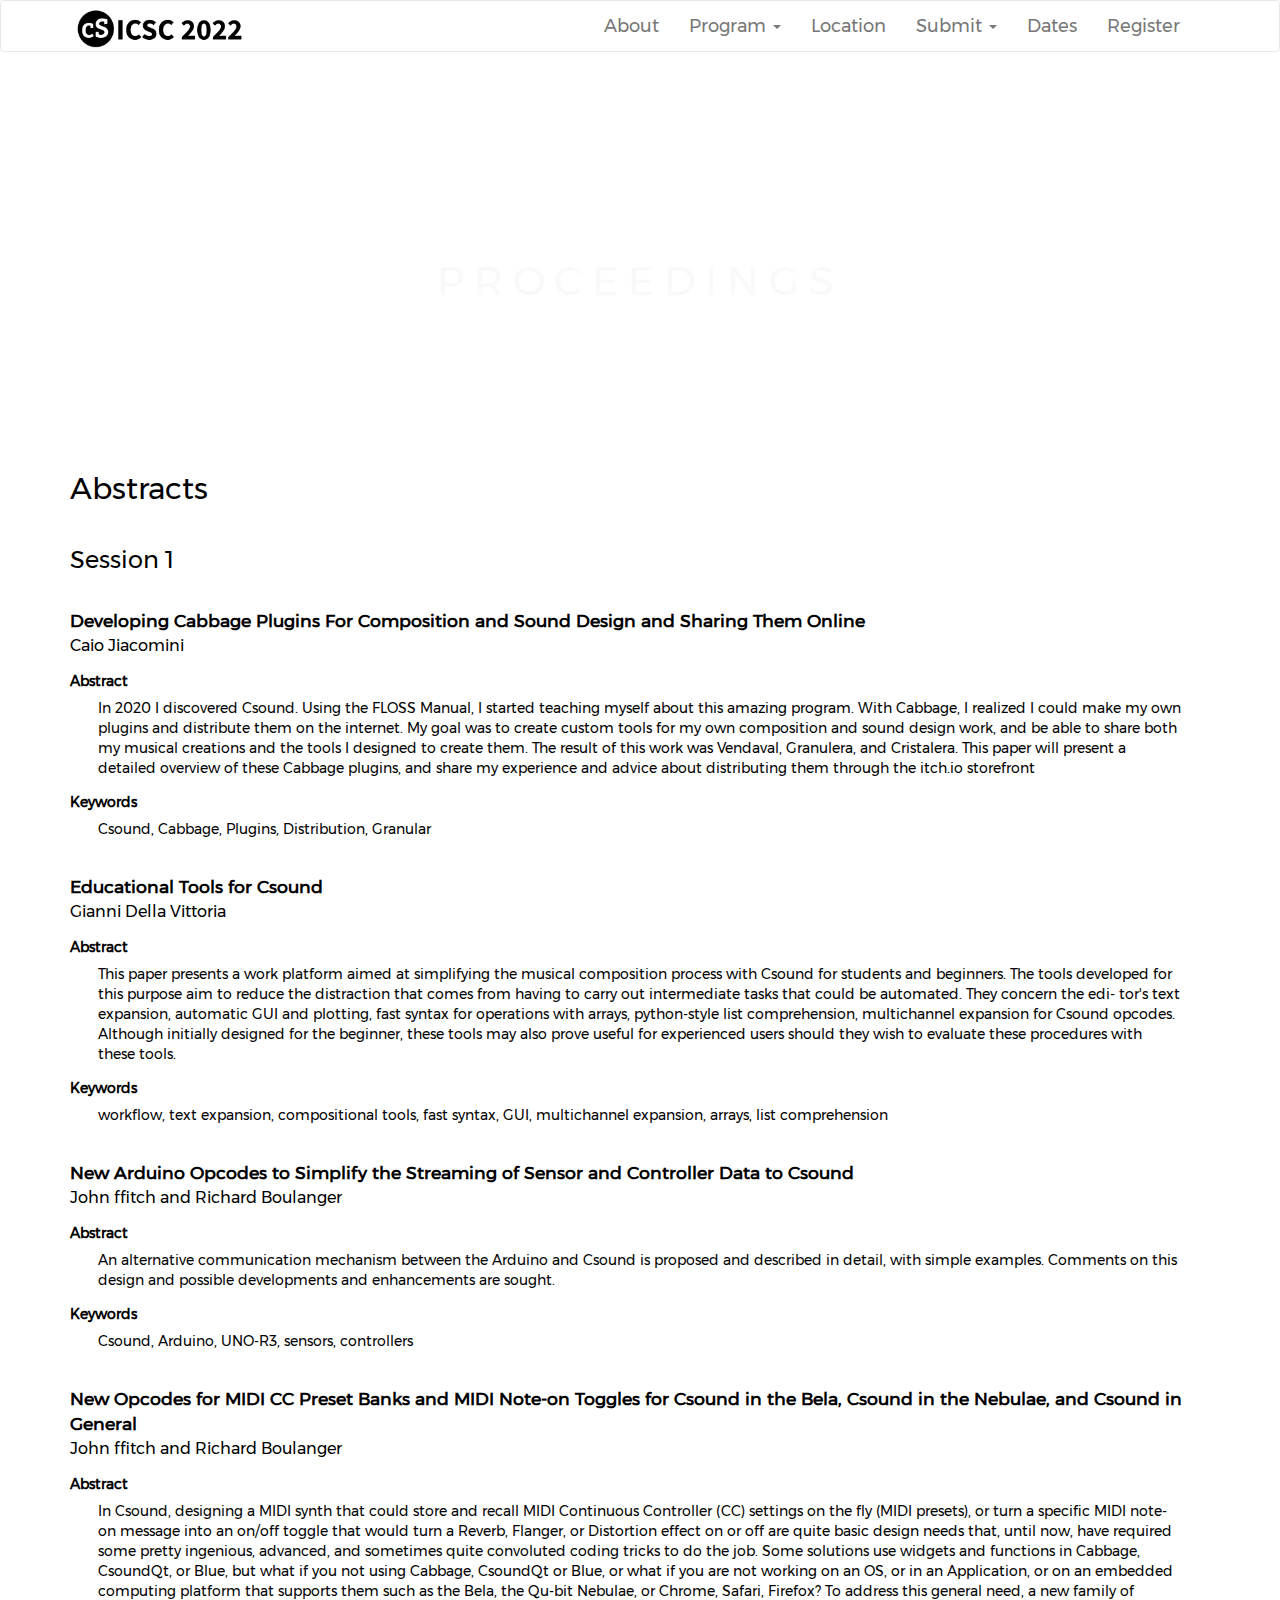
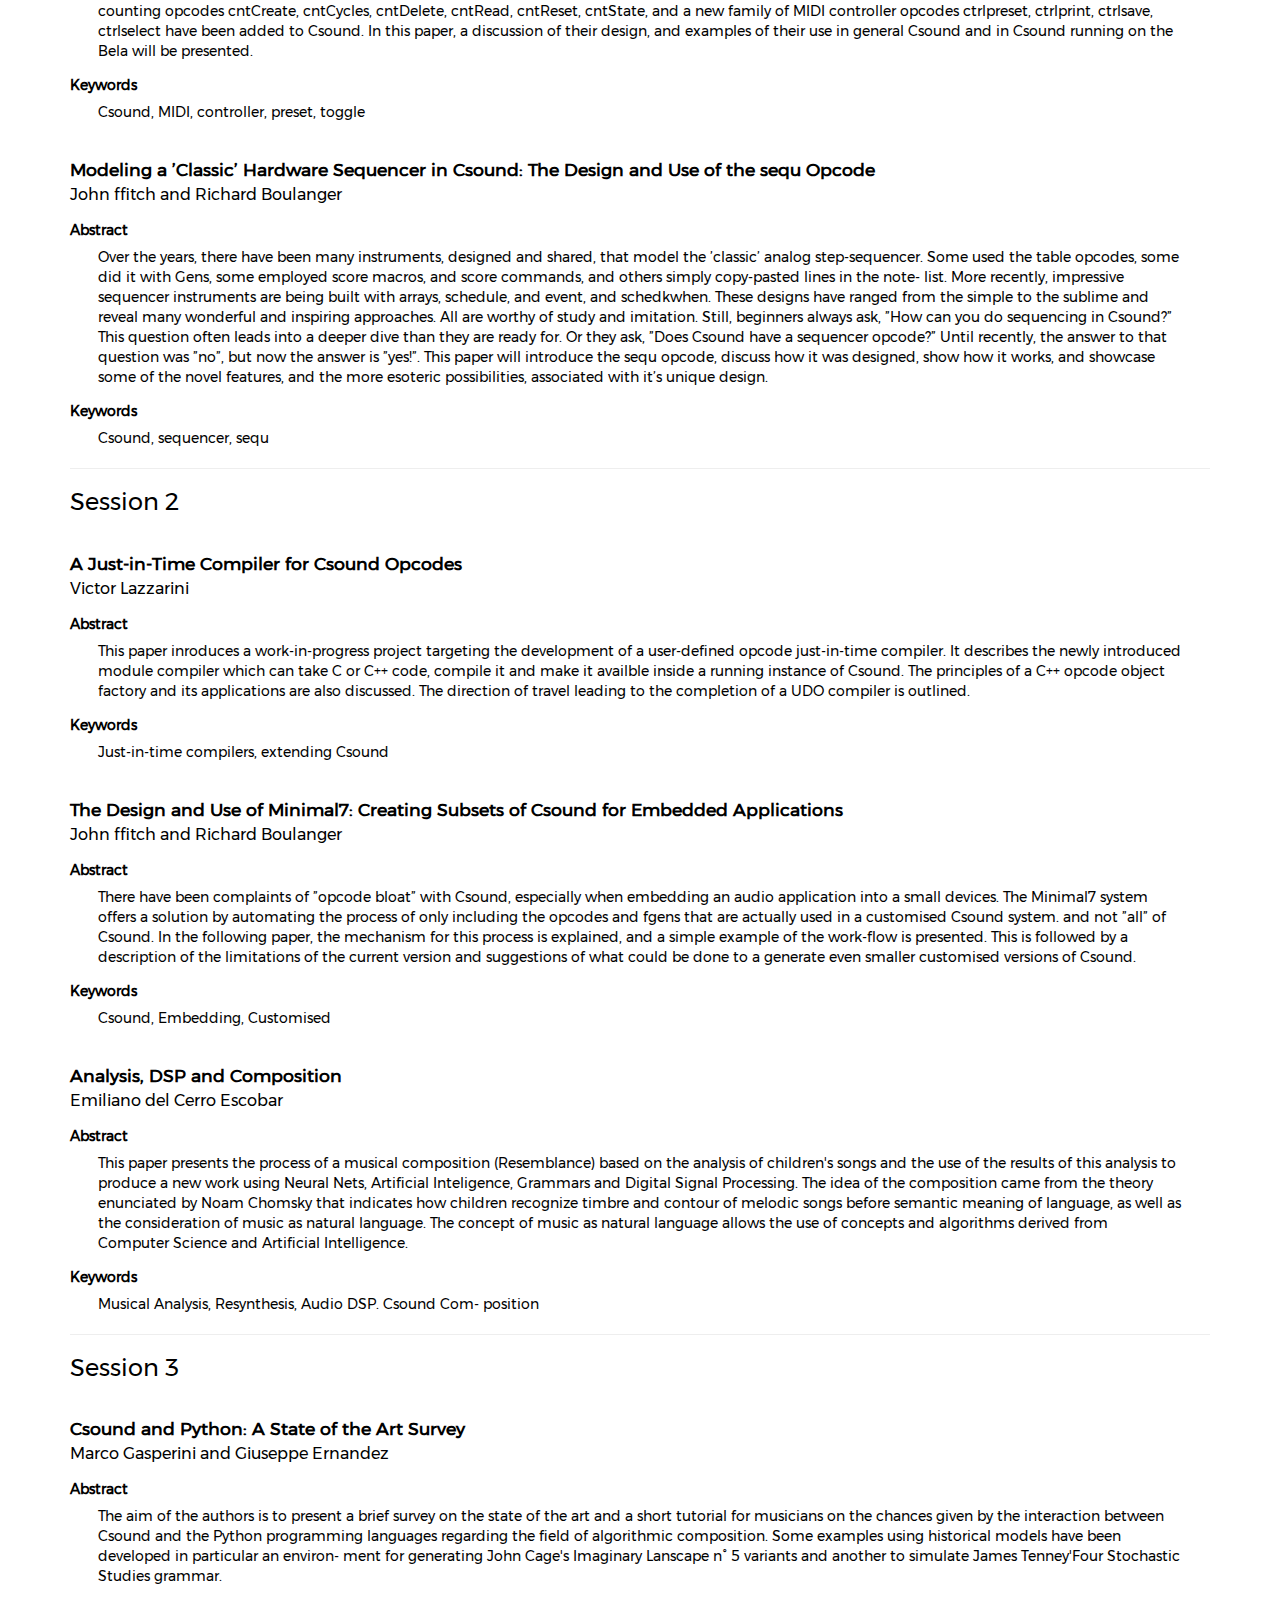
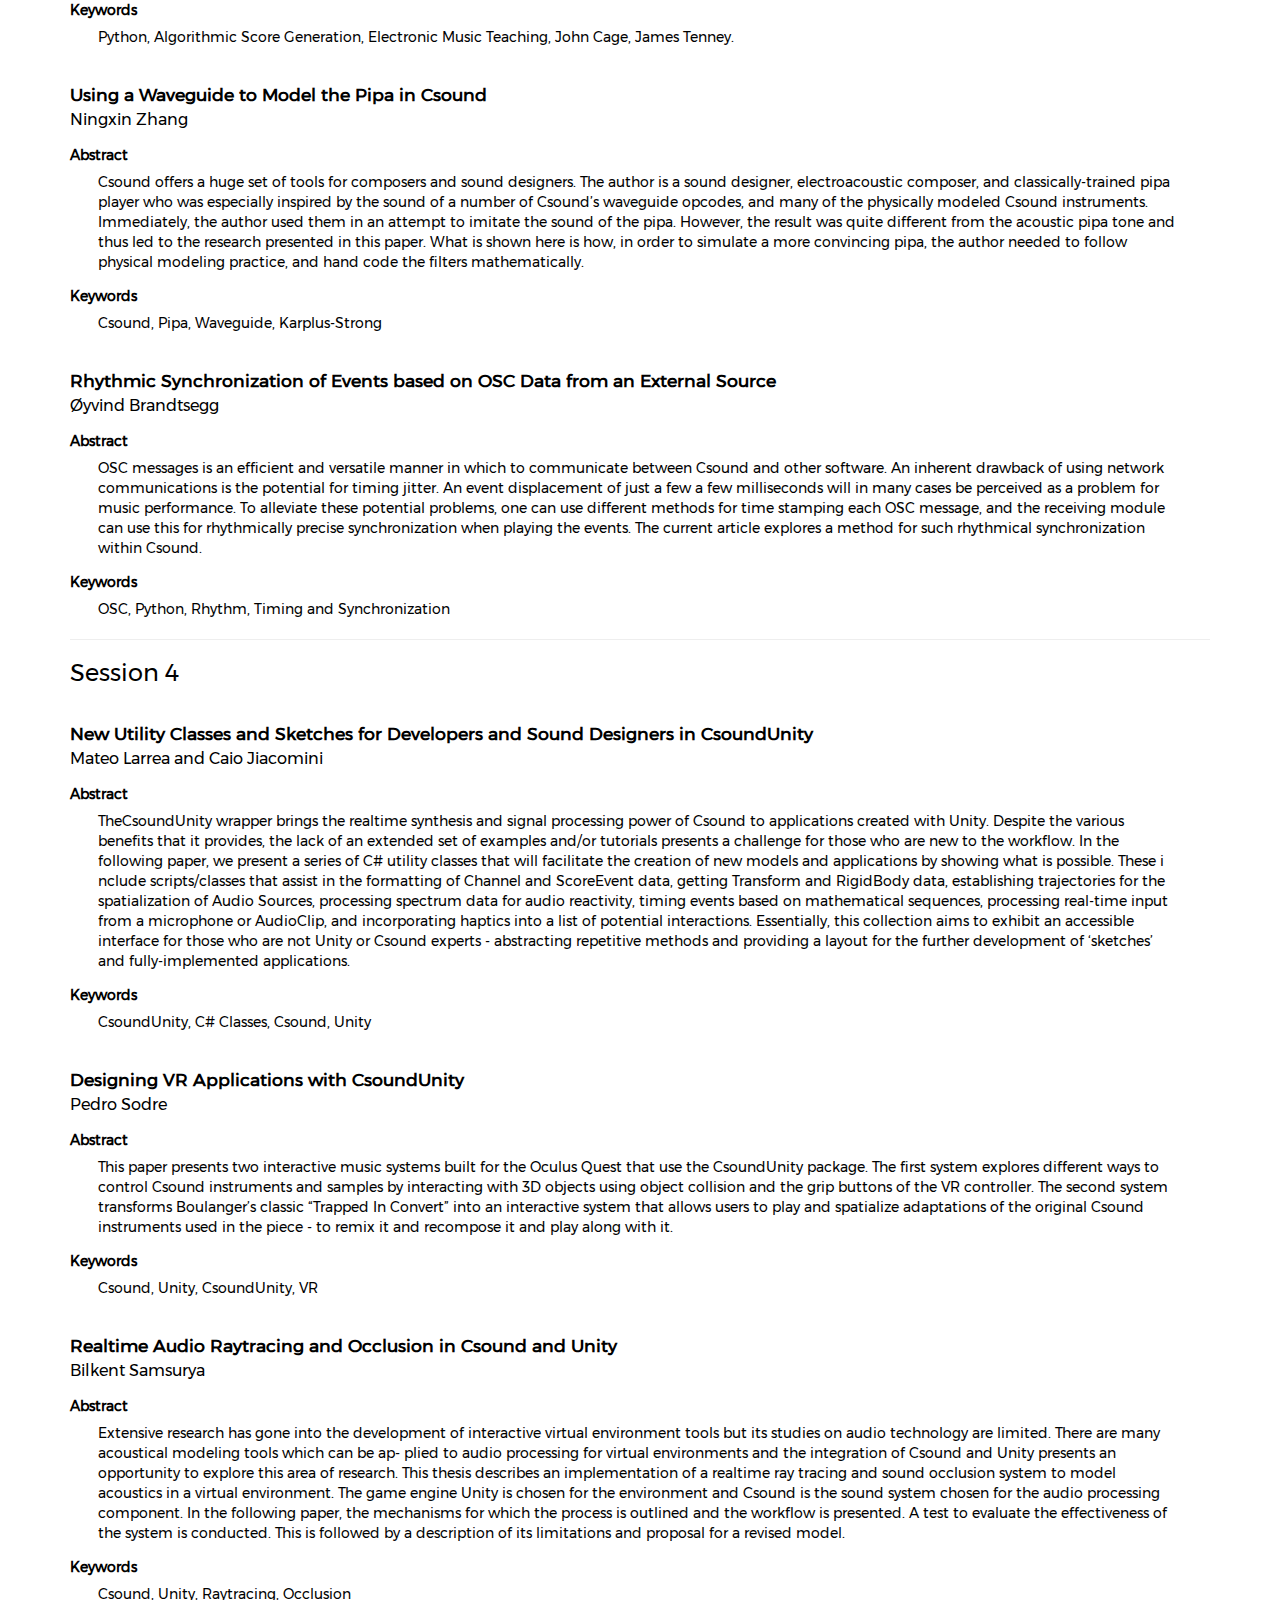
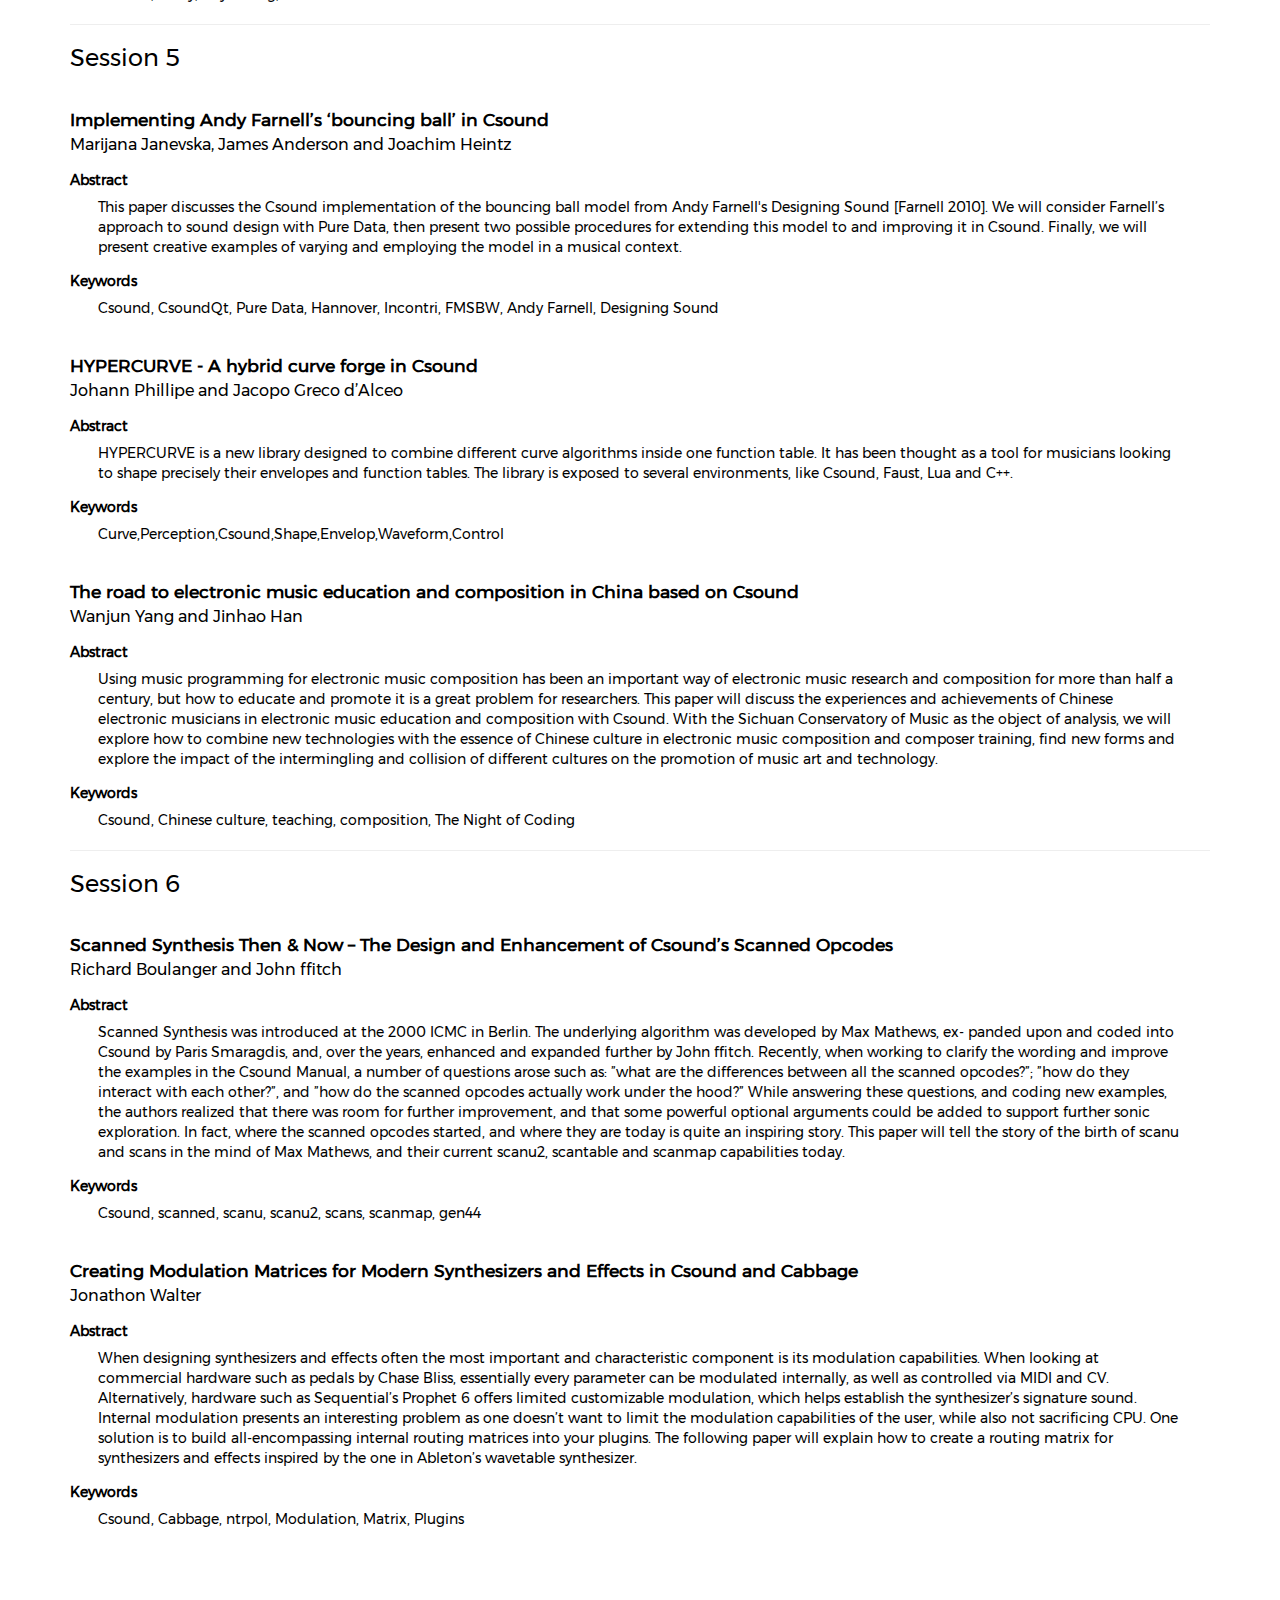
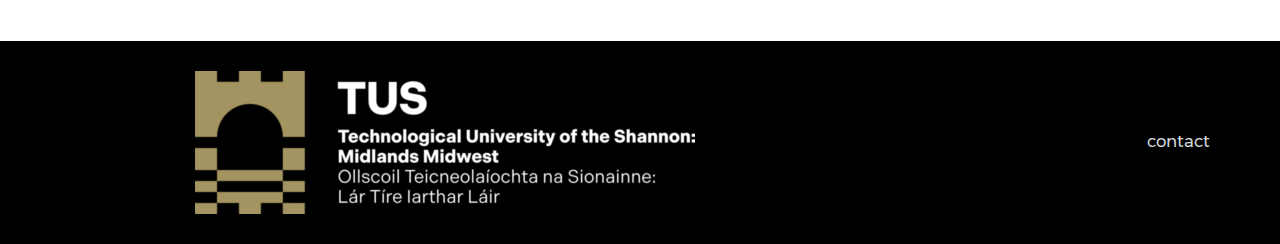
==== commit 5fb54cea: "Added JS" ====
--- a/abstracts.html
+++ b/abstracts.html
@@ -790,10 +790,38 @@
         </div>
     </footer>
 
-    <!-- jQuery (necessary for Bootstrap's JavaScript plugins) -->
-    <script src="https://ajax.googleapis.com/ajax/libs/jquery/1.12.4/jquery.min.js"></script>
-    <!-- Include all compiled plugins (below), or include individual files as needed -->
-    <script src="js/bootstrap.min.js"></script>
+ <!-- jQuery (necessary for Bootstrap's JavaScript plugins) -->
+ <script src="https://ajax.googleapis.com/ajax/libs/jquery/1.12.4/jquery.min.js"></script>
+ <!-- Include all compiled plugins (below), or include individual files as needed -->
+ <script src="js/bootstrap.min.js"></script>
+ <script>
+   $(window).on('scroll', function () {
+
+     if ($(window).scrollTop() >= 0) {
+       $('header').addClass('fixed');
+       //$('.page-header').addClass('hide-header');
+     }
+     else {
+       $('header').removeClass('fixed');
+       //$('.page-header').removeClass('hide-header');
+     }
+   });
+
+   var coll = document.getElementsByClassName("collapsible");
+   var i;
+
+   for (i = 0; i < coll.length; i++) {
+     coll[i].addEventListener("click", function () {
+       this.classList.toggle("active");
+       var content = this.nextElementSibling;
+       if (content.style.display === "block") {
+         content.style.display = "none";
+       } else {
+         content.style.display = "block";
+       }
+     });
+   }
+ </script>
 </body>
 
 </html>--- a/css/style.css
+++ b/css/style.css
@@ -1,5 +1,10 @@
 html {
   scroll-behavior: smooth;
+}
+
+html,body
+{
+    overflow-x: hidden; 
 }
 body {
     font-family: 'Montserrat', sans-serif;
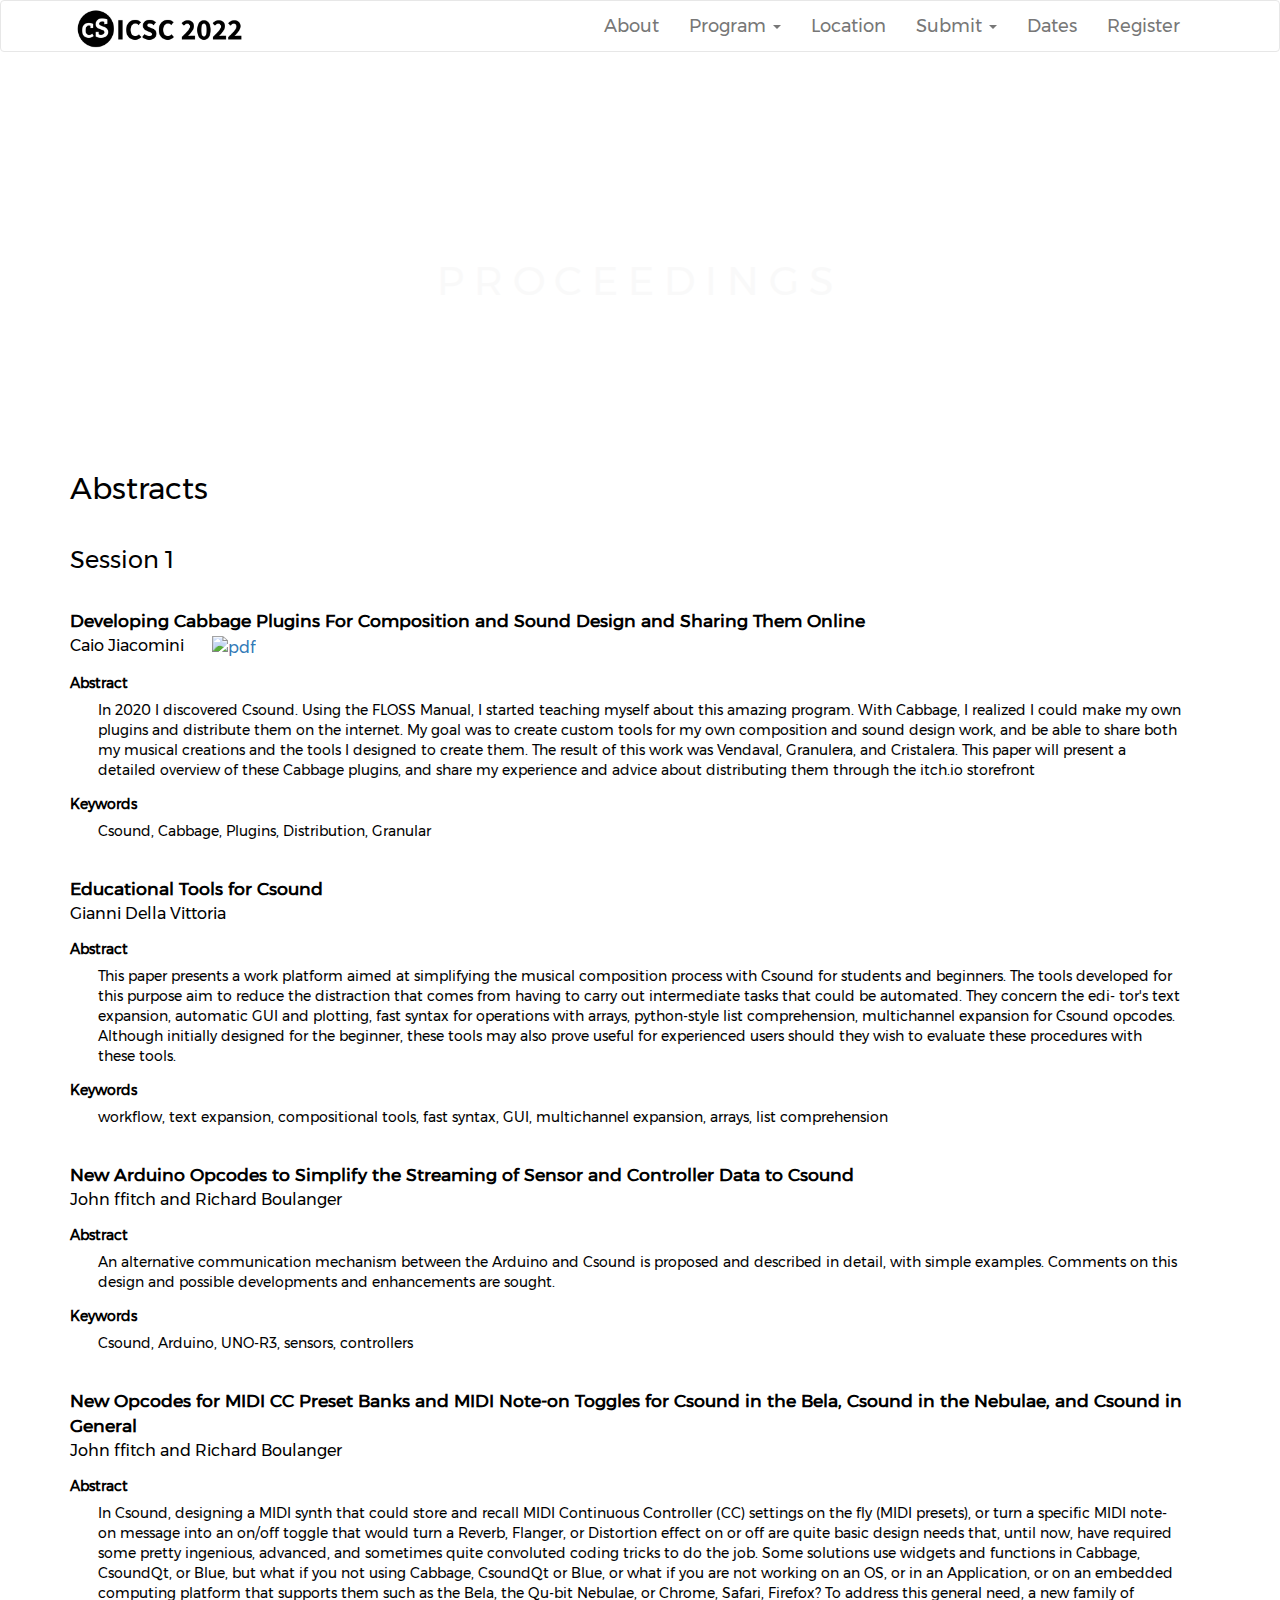
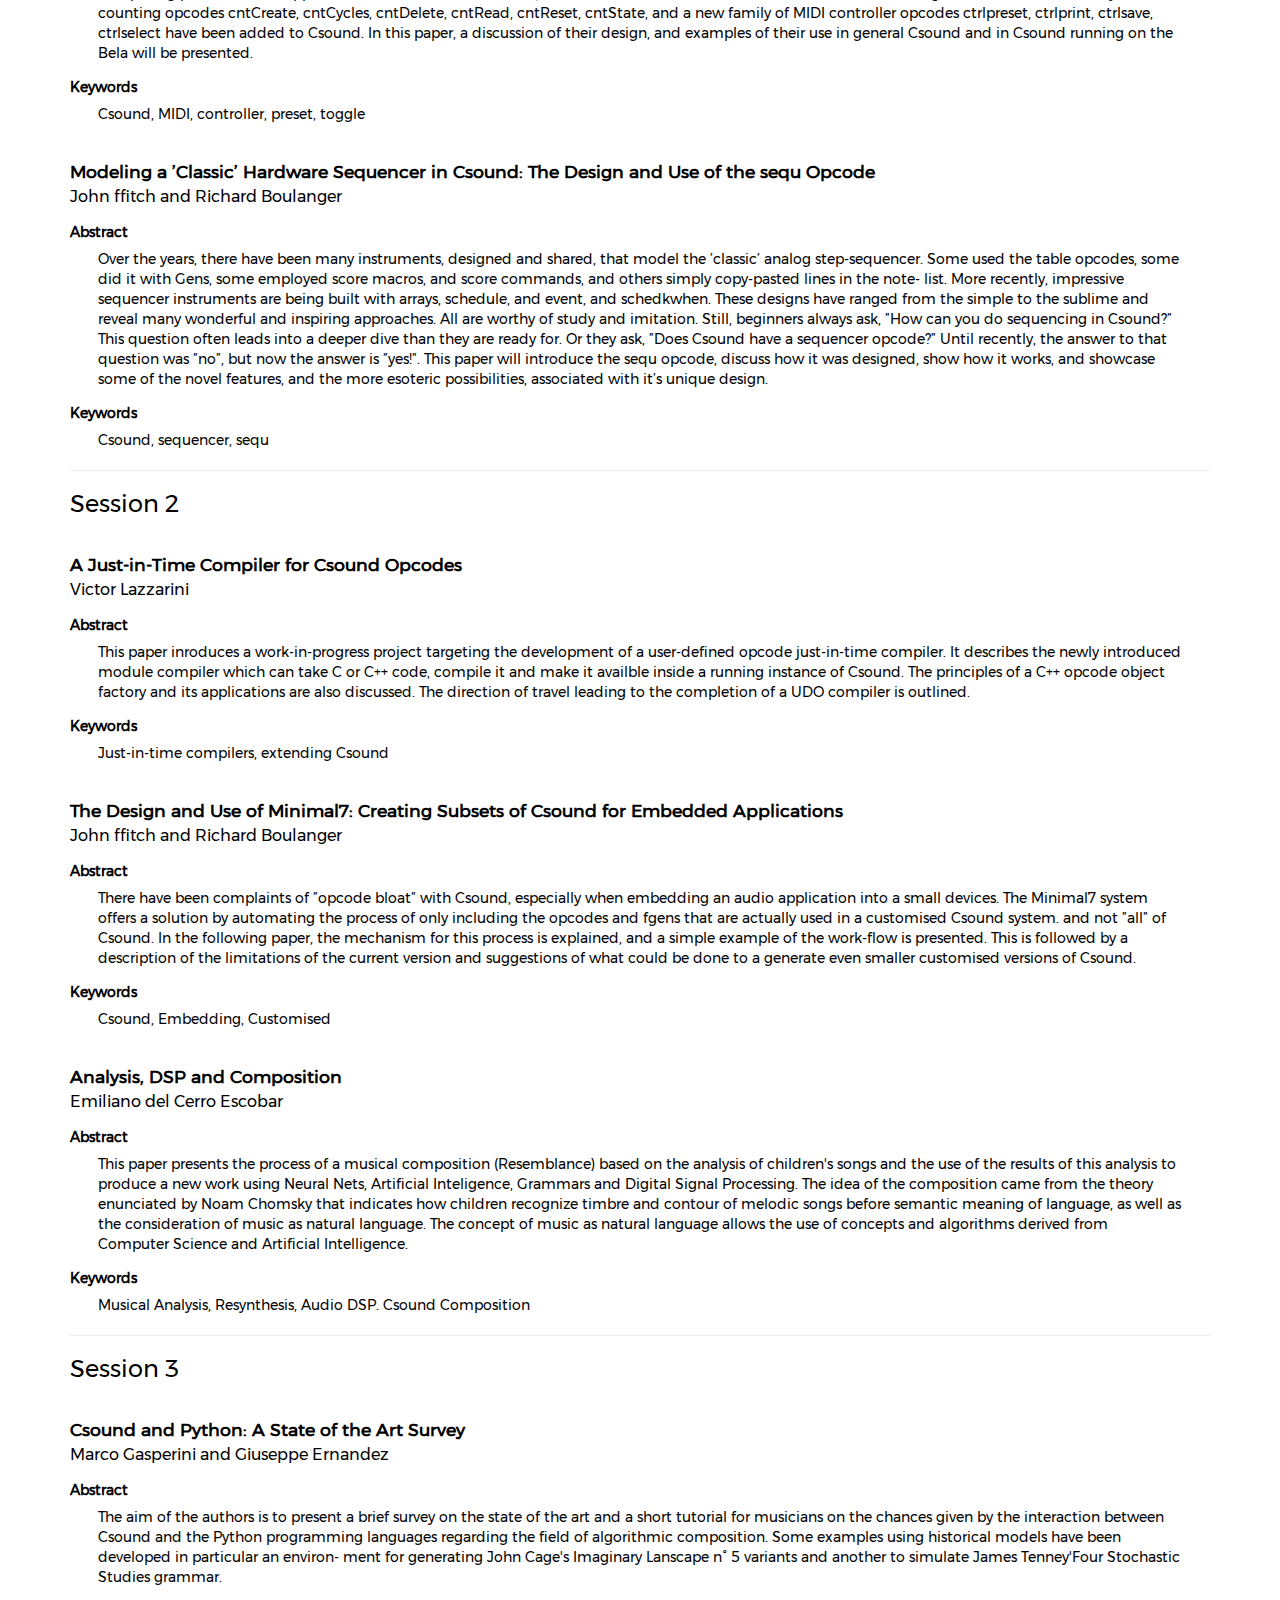
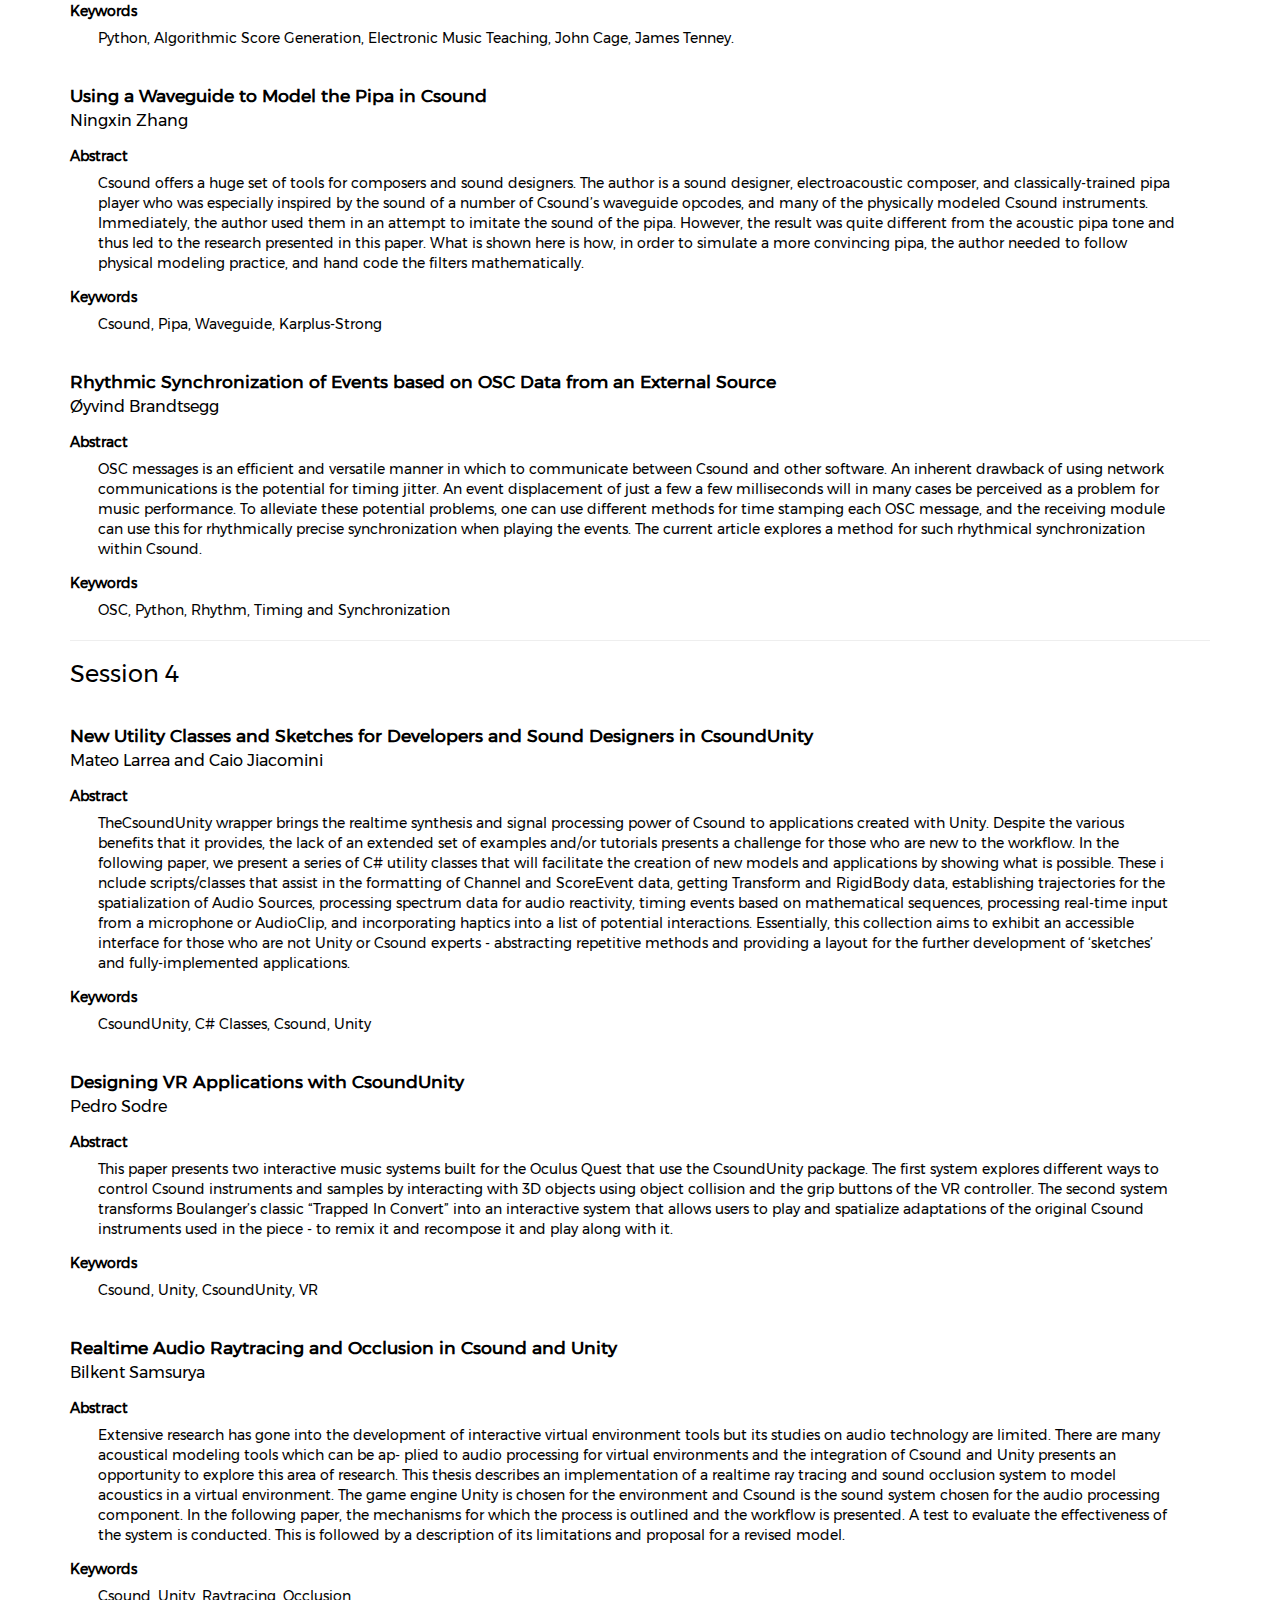
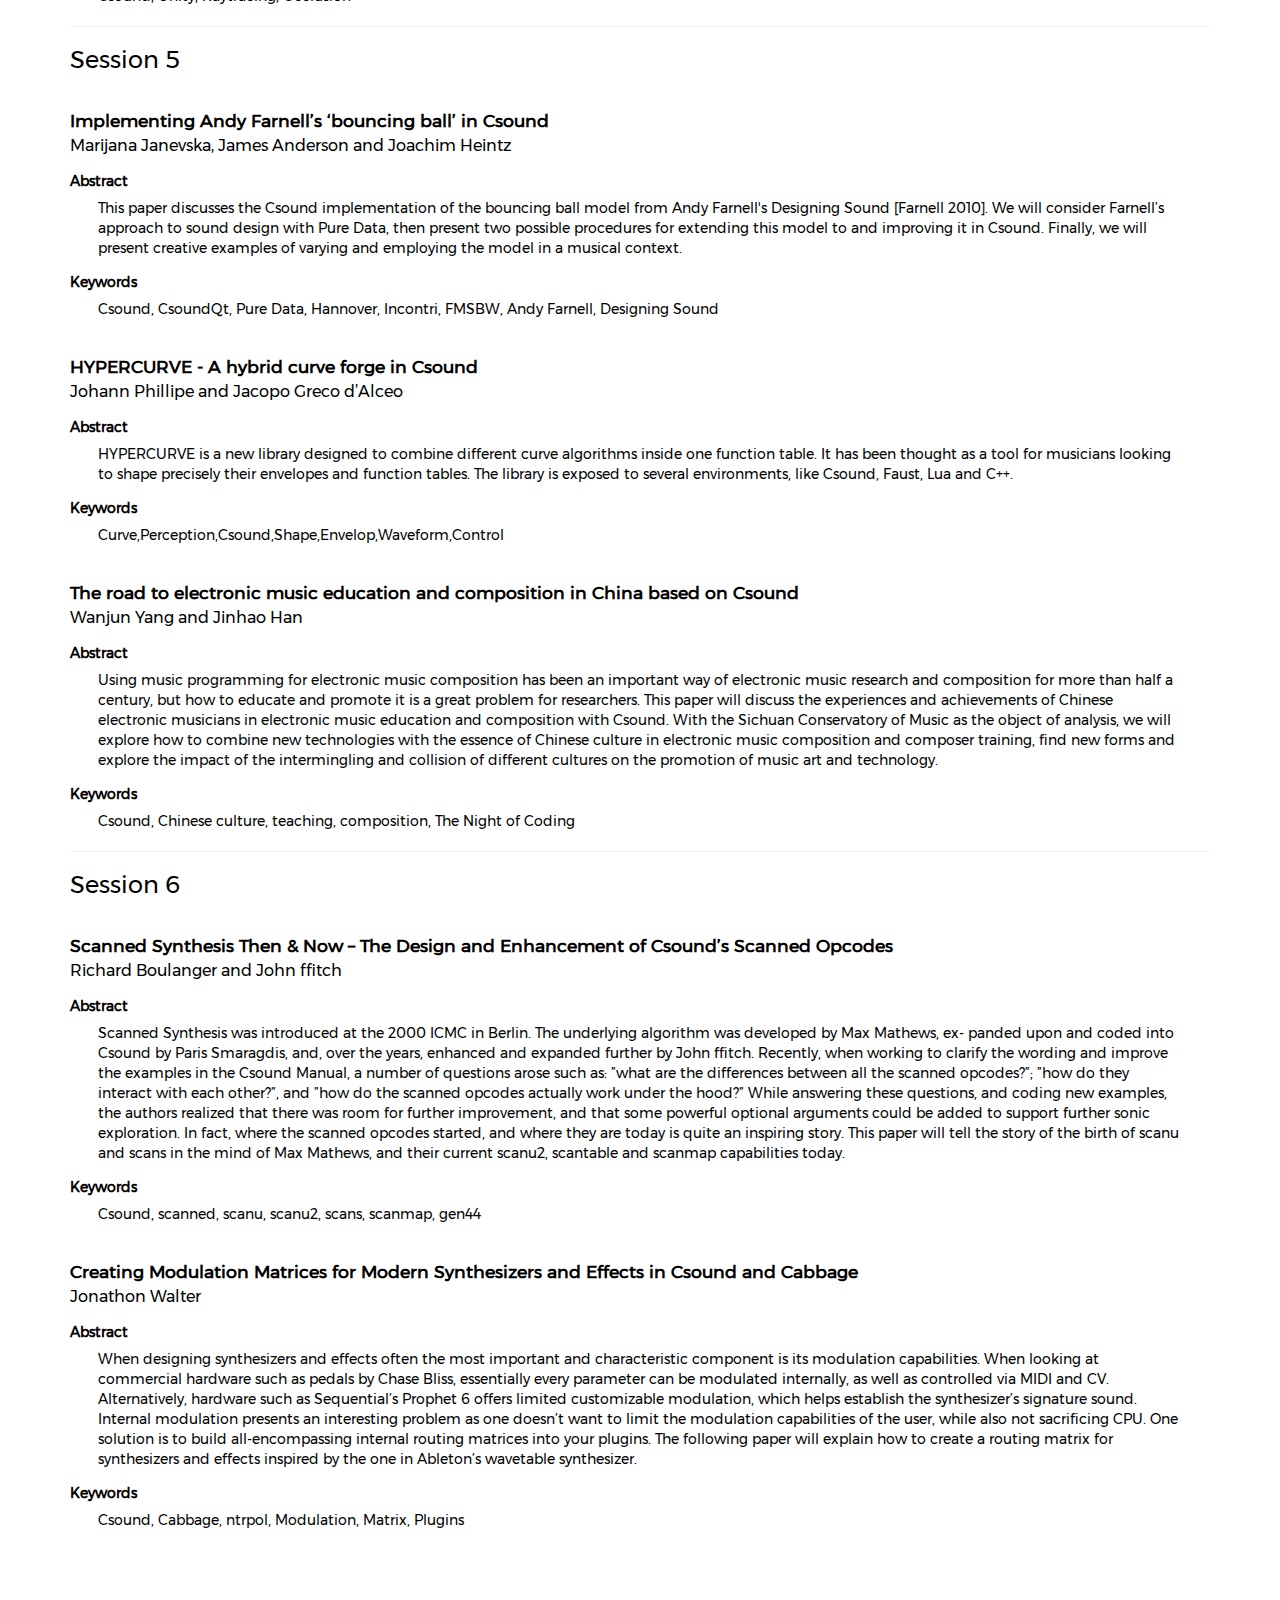
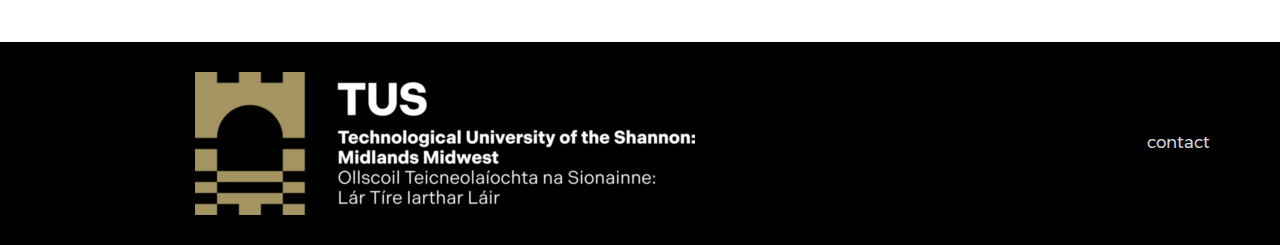
==== commit fadeccd5: "Added Papers" ====
--- a/abstracts.html
+++ b/abstracts.html
@@ -73,8 +73,9 @@
                   <ul class="dropdown-menu">
                     <li><a href="./program_list.html">Conference Program</a></li>
                     <li><a href="./keynotes.html">Keynotes</a></li>
-                    <li class="active"><a href="./abstracts.html">Proceedings</a></li>
-                    <!-- <li><a href="./music.html">Music</a></li> -->
+                    <li><a href="./abstracts.html">Proceedings</a></li>
+                    <li><a href="./workshops.html">Workshops</a></li>
+                    <li><a href="./music.html">Music</a></li>
                   </ul>
                 </li>
     
@@ -132,7 +133,7 @@
 
                 <p id="Jiacomini" class="paper">Developing Cabbage Plugins For Composition and Sound Design and Sharing
                     Them Online </p>
-                <p class="author">Caio Jiacomini</p>
+                <p class="author">Caio Jiacomini <span class="pdf"><a href="./proceedings/Developing Cabbage Plugins For Composition and Sound Design and Sharing Them Online.pdf"><img src="./img/iconpdf.svg" alt="pdf"></a></span></p>
                 <dl>
                     <dt>Abstract</dt>
                     <dd>
@@ -159,7 +160,7 @@
                 </dl>
 
                 <p id="Vittoria" class="paper">Educational Tools for Csound</p>
-                <p class="author">Gianni Della Vittoria</p>
+                <p class="author">Gianni Della Vittoria<span class="pdf"><a href="./proceedings/Educational Tools for Csound.pdf" src="./img/iconpdf.svg" alt="pdf"></a></span></p>
                 <dl>
                     <dt>Abstract</dt>
                     <dd>
@@ -209,7 +210,7 @@
 
                 <p id="ffitch2" class="paper">New Opcodes for MIDI CC Preset Banks and MIDI Note-on Toggles for Csound
                     in the Bela, Csound in the Nebulae, and Csound in General</p>
-                <p class="author">John ffitch and Richard Boulanger</p>
+                <p class="author">John ffitch and Richard Boulanger<span class="pdf"><a href="./proceedings/New Opcodes for MIDI CC Preset Banks and MIDI Note-on Toggles for Csound in the Bela, Csound in the Nebulae, and Csound in General.pdf" src="./img/iconpdf.svg" alt="pdf"></a></span></p>
                 <dl>
                     <dt>Abstract</dt>
                     <dd>
@@ -245,7 +246,7 @@
 
                 <p id="ffitch3" class="paper">Modeling a ’Classic’ Hardware Sequencer in Csound: The Design and Use of
                     the sequ Opcode</p>
-                <p class="author">John ffitch and Richard Boulanger</p>
+                <p class="author">John ffitch and Richard Boulanger<span class="pdf"><a href="./proceedings/Modeling a ‘Classic’ Hardware Sequencer in Csound -The Design and Use of the sequ Opcode.pdf" src="./img/iconpdf.svg" alt="pdf"></a></span></p>
                 <dl>
                     <dt>Abstract</dt>
                     <dd>
@@ -286,7 +287,7 @@
             <h3 id="session_2">Session 2</h3>
 
             <p id="Lazzarini" class="paper">A Just-in-Time Compiler for Csound Opcodes </p>
-            <p class="author">Victor Lazzarini </p>
+            <p class="author">Victor Lazzarini<span class="pdf"><a href="./proceedings/A Just-in-Time Compiler for Csound Opcodes.pdf" src="./img/iconpdf.svg" alt="pdf"></a></span> </p>
             <dl>
                 <dt>Abstract</dt>
                 <dd>
@@ -312,7 +313,7 @@
 
                 <p id="ffitch4" class="paper">The Design and Use of Minimal7: Creating Subsets of Csound for
                     Embedded Applications </p>
-                <p class="author">John ffitch and Richard Boulanger</p>
+                <p class="author">John ffitch and Richard Boulanger<span class="pdf"><a href="./proceedings/The Design and Use of Minimal7 - Creating Subsets of Csound for Embedded Applications.pdf" src="./img/iconpdf.svg" alt="pdf"></a></span></p>
                 <dl>
                     <dt>Abstract</dt>
                     <dd>
@@ -360,7 +361,7 @@
                         </dd>
                         <dt>Keywords</dt>
                         <dd>
-                            Musical Analysis, Resynthesis, Audio DSP. Csound Com- position
+                            Musical Analysis, Resynthesis, Audio DSP. Csound Composition
                         </dd>
                         <!-- <dt>Video of the presentation</dt>
             <dd>
@@ -404,7 +405,7 @@
                 </dl>
 
                 <p id="Zhang" class="paper">Using a Waveguide to Model the Pipa in Csound</p>
-                <p class="author">Ningxin Zhang</p>
+                <p class="author">Ningxin Zhang<span class="pdf"><a href="./proceedings/Using a Waveguide to Model the Pipa in Csound.pdf" src="./img/iconpdf.svg" alt="pdf"></a></span></p>
                 <dl>
                     <dt>Abstract</dt>
                     <dd>
@@ -433,7 +434,7 @@
 
                 <p id="Brandtsegg" class="paper">Rhythmic Synchronization of Events based on OSC Data from
                     an External Source </p>
-                <p class="author">Øyvind Brandtsegg</p>
+                <p class="author">Øyvind Brandtsegg<span class="pdf"><a href="./proceedings/Rhythmic Synchronization of Events based on OSC Data from an External Source.pdf" src="./img/iconpdf.svg" alt="pdf"></a></span></p>
                 <dl>
                     <dt>Abstract</dt>
                     <dd>
@@ -470,7 +471,7 @@
 
             <p id="Larrea" class="paper">New Utility Classes and Sketches for Developers and Sound
                 Designers in CsoundUnity </p>
-            <p class="author">Mateo Larrea and Caio Jiacomini</p>
+            <p class="author">Mateo Larrea and Caio Jiacomini<span class="pdf"><a href="./proceedings/New Utility Classes and Sketches for Developers and Sound Designers in CsoundUnity.pdf" src="./img/iconpdf.svg" alt="pdf"></a></span></p>
             <dl>
                 <dt>Abstract</dt>
                 <dd>
@@ -513,7 +514,7 @@
 </dl> -->
 
                 <p id="Sodre" class="paper">Designing VR Applications with CsoundUnity </p>
-                <p class="author">Pedro Sodre</p>
+                <p class="author">Pedro Sodre<span class="pdf"><a href="./proceedings/Designing VR Applications with CsoundUnity.pdf" src="./img/iconpdf.svg" alt="pdf"></a></span></p>
                 <dl>
                     <dt>Abstract</dt>
                     <dd>
@@ -542,7 +543,7 @@
 
                     <p id="Samsurya" class="paper">Realtime Audio Raytracing and Occlusion in Csound and
                         Unity </p>
-                    <p class="author">Bilkent Samsurya</p>
+                    <p class="author">Bilkent Samsurya<span class="pdf"><a href="./proceedings/Realtime Audio Raytracing and Occlusion in Csound and Unity.pdf" src="./img/iconpdf.svg" alt="pdf"></a></span></p>
                     <dl>
                         <dt>Abstract</dt>
                         <dd>
@@ -587,7 +588,7 @@
 
                                         <p id="Janevska" class="paper">Implementing Andy Farnell’s ‘bouncing ball’ in
                                             Csound </p>
-                                        <p class="author">Marijana Janevska, James Anderson and Joachim Heintz</p>
+                                        <p class="author">Marijana Janevska, James Anderson and Joachim Heintz<span class="pdf"><a href="./proceedings/Implementing Andy Farnell’s ‘bouncing ball’ in Csound.pdf" src="./img/iconpdf.svg" alt="pdf"></a></span></p>
                                         <dl>
                                             <dt>Abstract</dt>
                                             <dd>
@@ -615,7 +616,7 @@
 
                                             <p id="Phillipe" class="paper">HYPERCURVE - A hybrid curve forge in Csound
                                             </p>
-                                            <p class="author">Johann Phillipe and Jacopo Greco d’Alceo</p>
+                                            <p class="author">Johann Phillipe and Jacopo Greco d’Alceo<span class="pdf"><a href="./proceedings/HYPERCURVE - An hybrid curve forge in Csound.pdf" src="./img/iconpdf.svg" alt="pdf"></a></span></p>
                                             <dl>
                                                 <dt>Abstract</dt>
                                                 <dd>
@@ -685,7 +686,7 @@
 
                                                     <p id="Boulanger" class="paper">Scanned Synthesis Then & Now – The
                                                         Design and Enhancement of Csound’s Scanned Opcodes </p>
-                                                    <p class="author">Richard Boulanger and John ffitch</p>
+                                                    <p class="author">Richard Boulanger and John ffitch<span class="pdf"><a href="./proceedings/Scanned Synthesis Then & Now – The Design and Enhancement of Csound’s Scanned Opcodes.pdf" src="./img/iconpdf.svg" alt="pdf"></a></span></p>
                                                     <dl>
                                                         <dt>Abstract</dt>
                                                         <dd>
@@ -728,7 +729,7 @@
 
                                                         <p id="Walter" class="paper">Creating Modulation Matrices for
                                                             Modern Synthesizers and Effects in Csound and Cabbage </p>
-                                                        <p class="author">Jonathon Walter</p>
+                                                        <p class="author">Jonathon Walter<span class="pdf"><a href="./proceedings/Creating Modulation Matrices for Modern Synthesizers and Effects in Csound and Cabbage.pdf" src="./img/iconpdf.svg" alt="pdf"></a></span></p>
                                                         <dl>
                                                             <dt>Abstract</dt>
                                                             <dd>
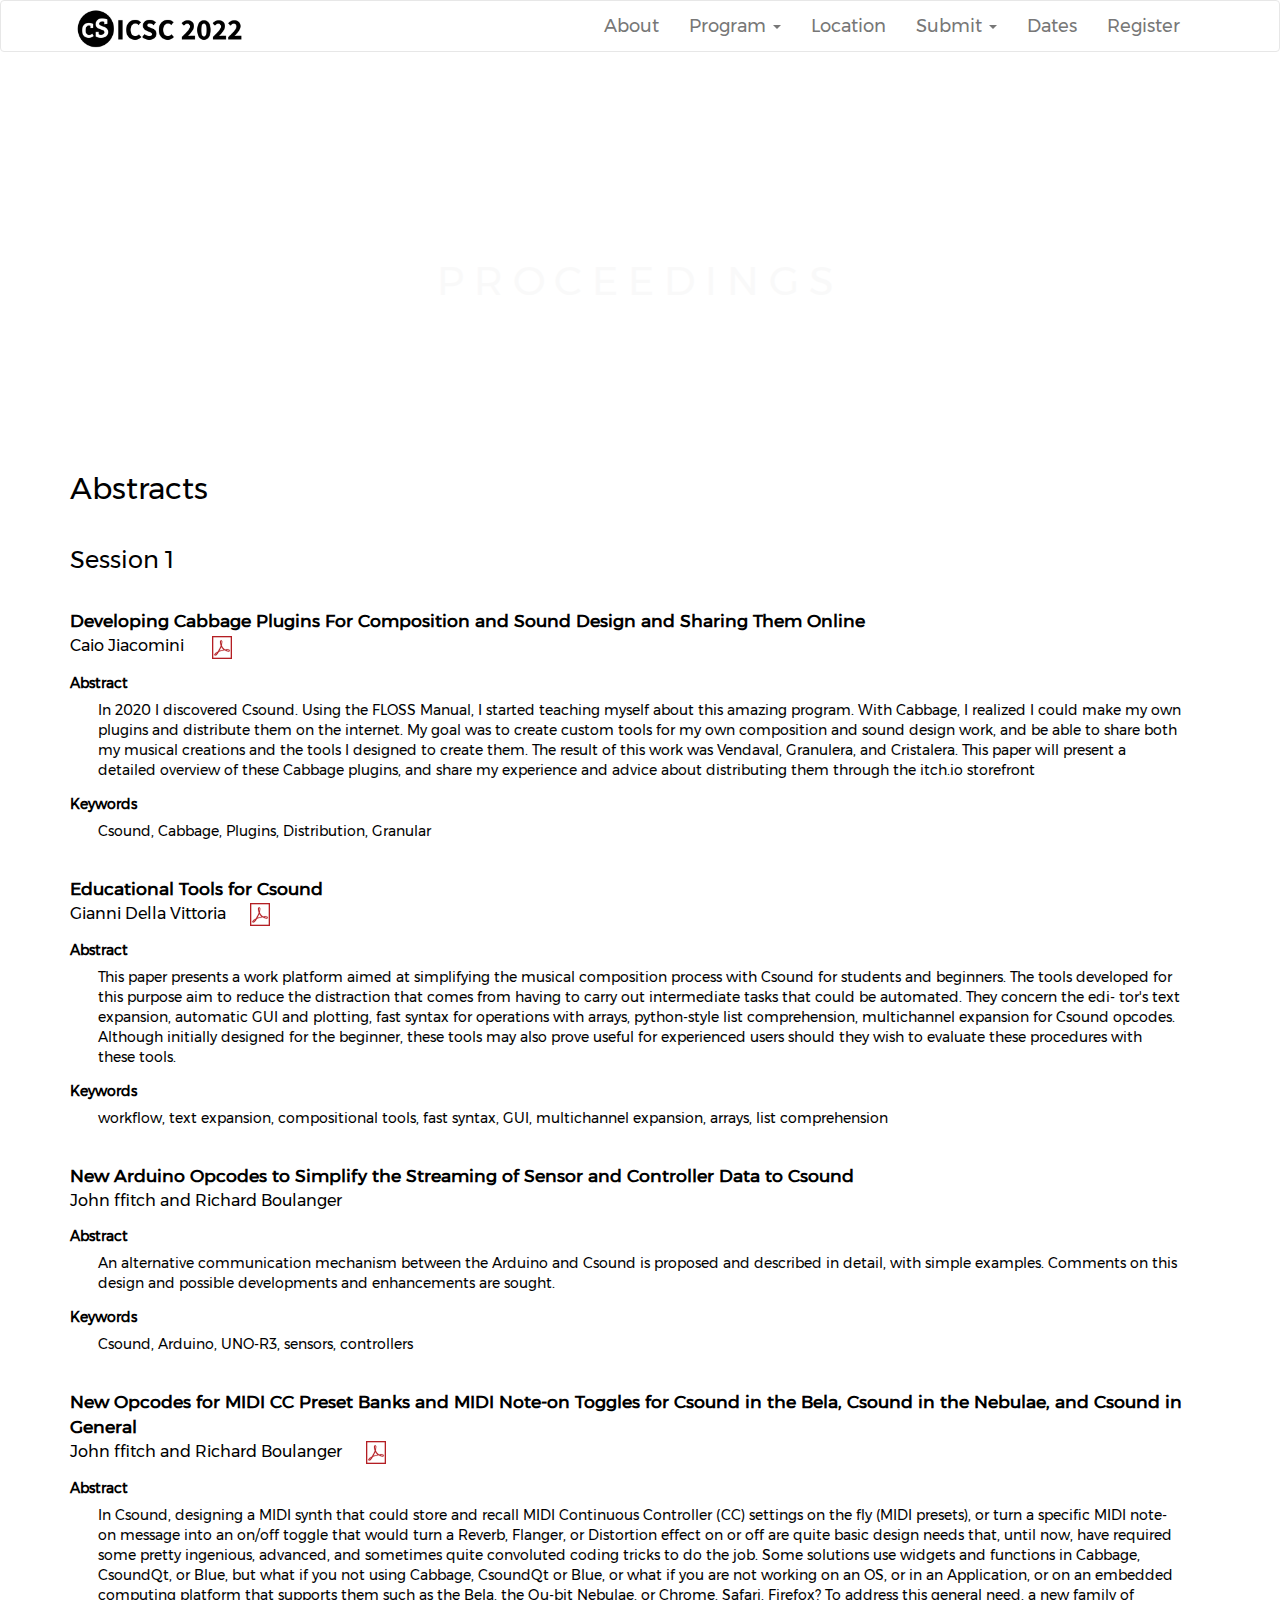
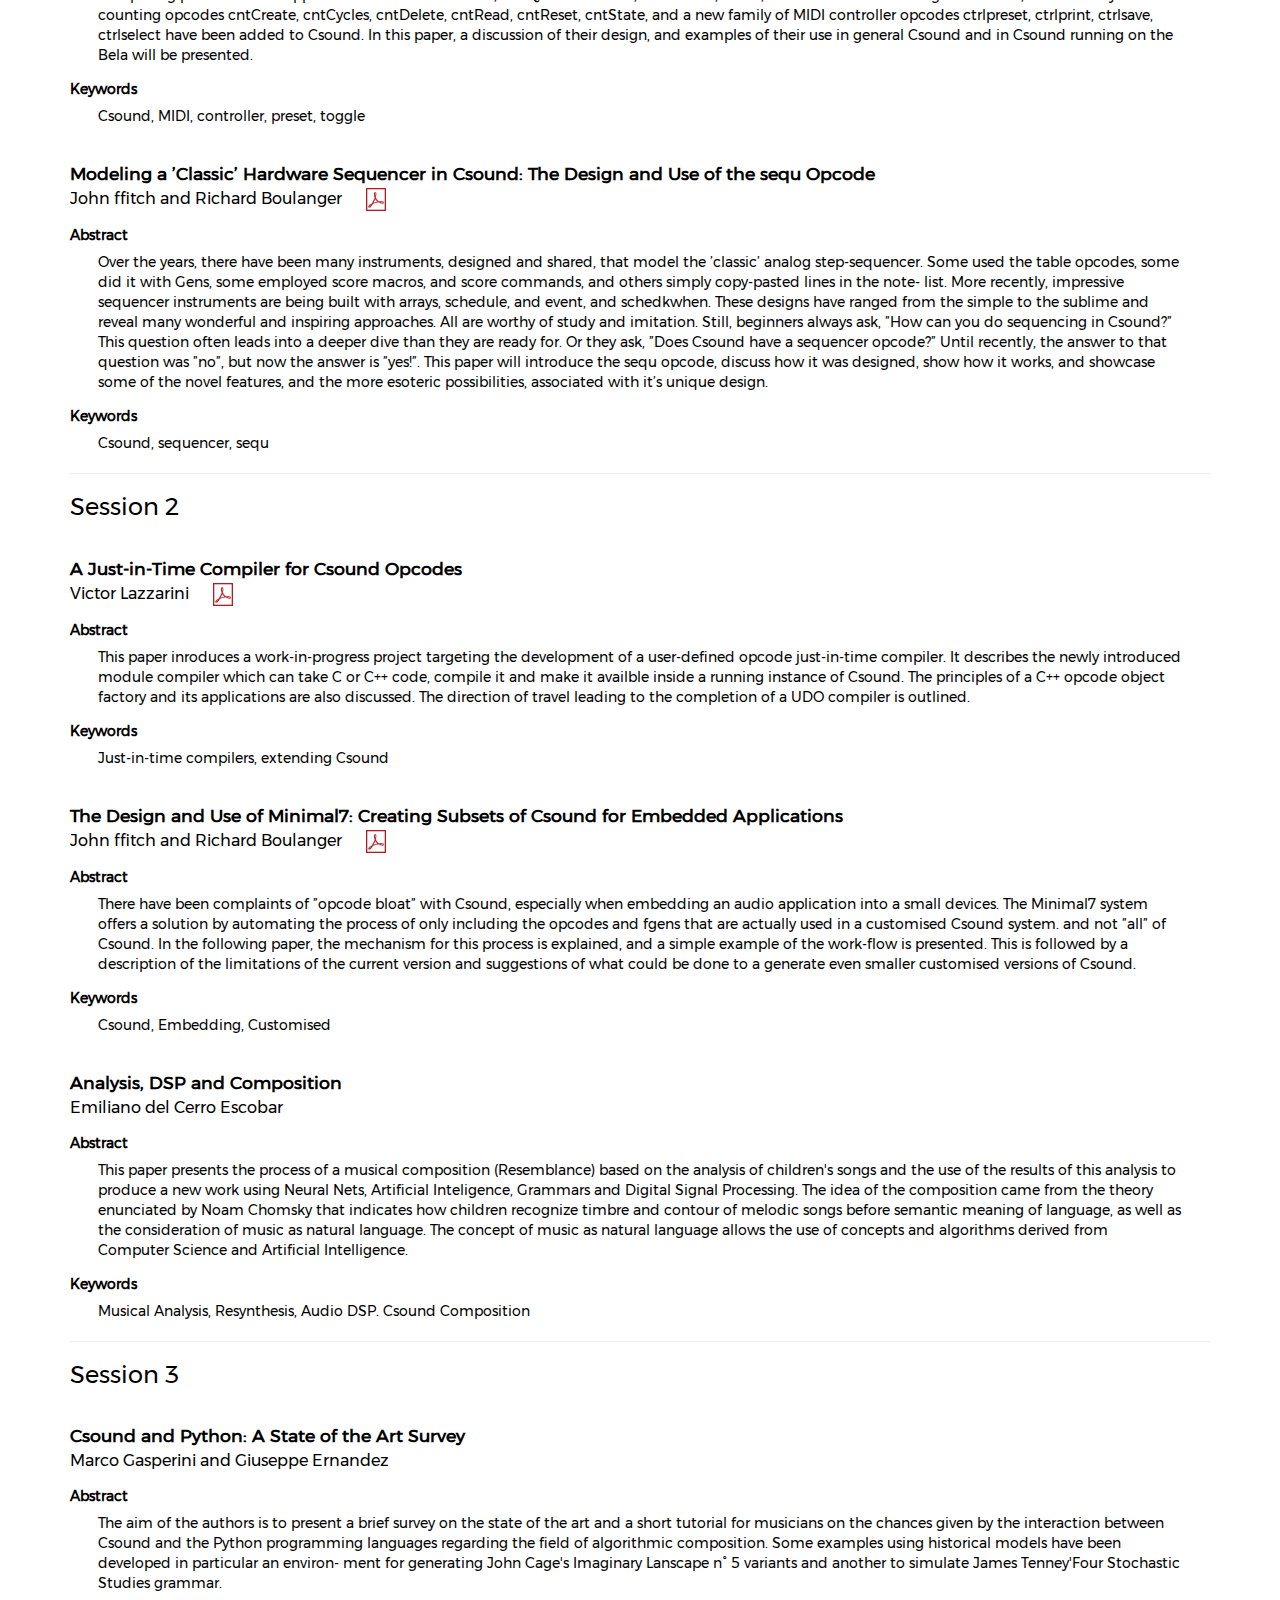
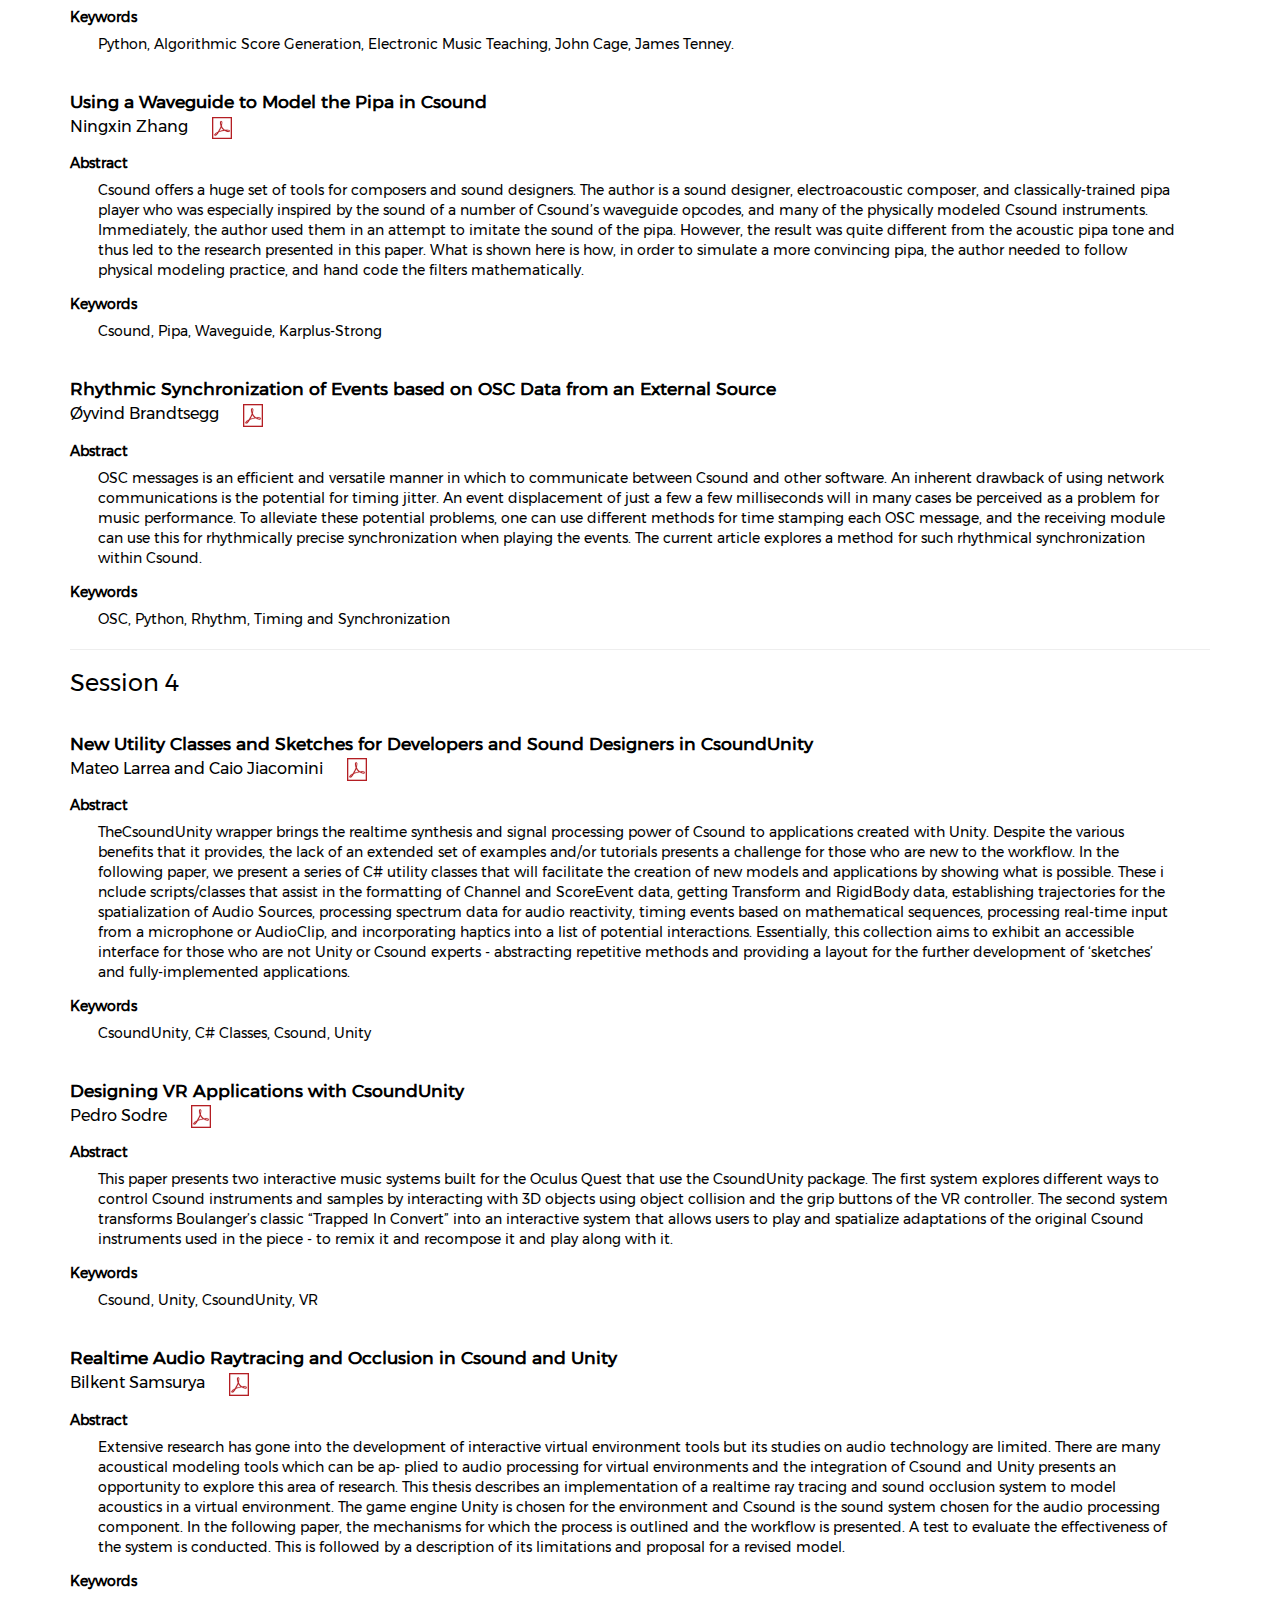
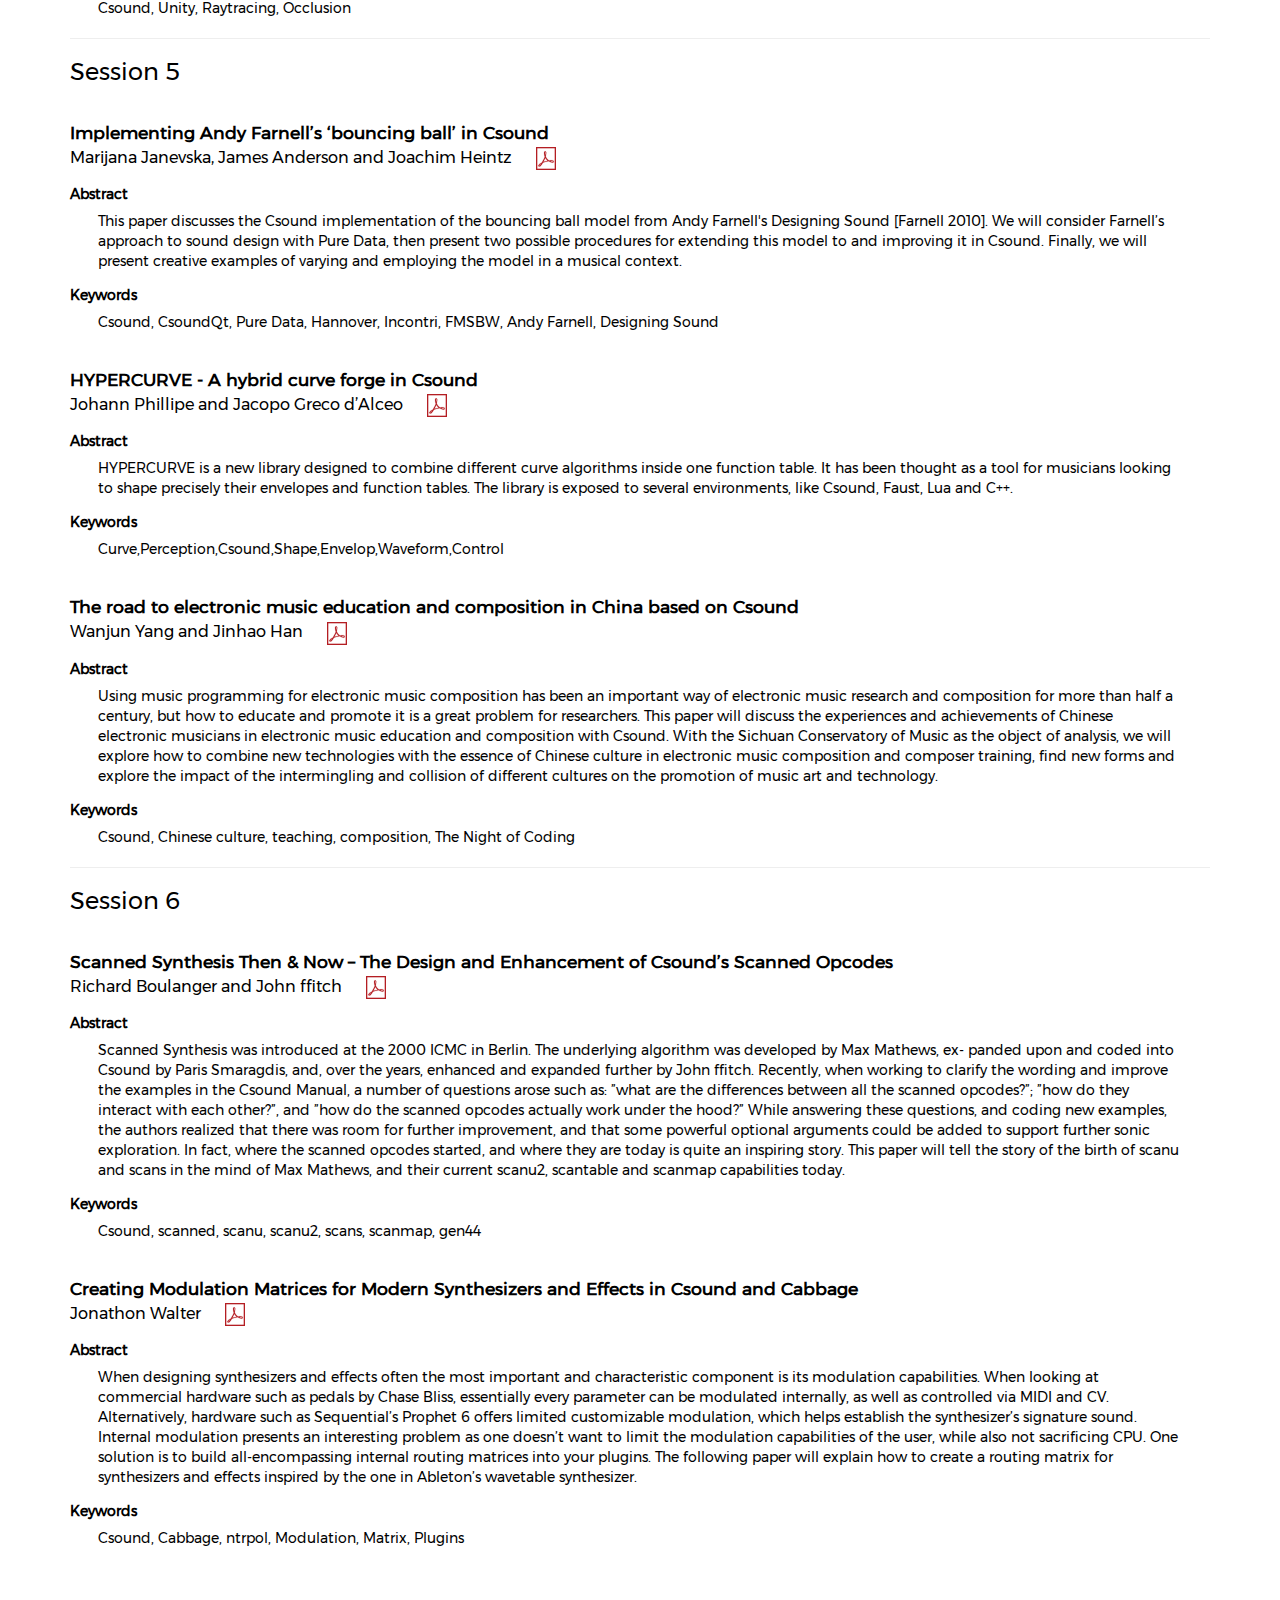
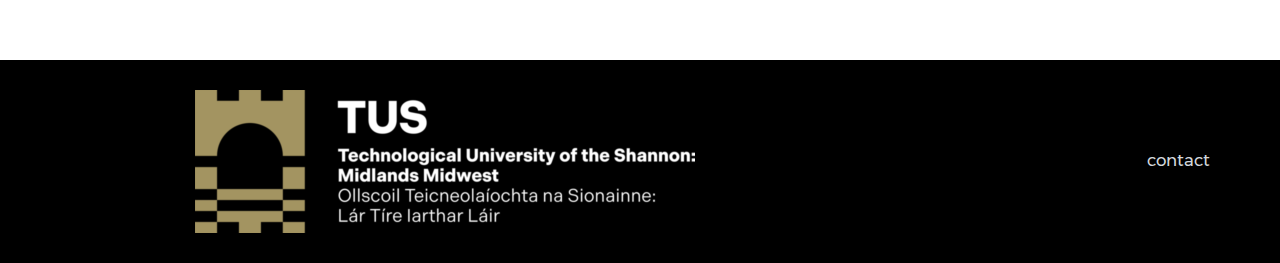
==== commit 01f99610: "Updated proceedings" ====
--- a/abstracts.html
+++ b/abstracts.html
@@ -160,7 +160,7 @@
                 </dl>
 
                 <p id="Vittoria" class="paper">Educational Tools for Csound</p>
-                <p class="author">Gianni Della Vittoria<span class="pdf"><a href="./proceedings/Educational Tools for Csound.pdf" src="./img/iconpdf.svg" alt="pdf"></a></span></p>
+                <p class="author">Gianni Della Vittoria<span class="pdf"><a href="./proceedings/Educational Tools for Csound.pdf"><img src="./img/iconpdf.svg" alt="pdf"></a></span></p>
                 <dl>
                     <dt>Abstract</dt>
                     <dd>
@@ -210,7 +210,7 @@
 
                 <p id="ffitch2" class="paper">New Opcodes for MIDI CC Preset Banks and MIDI Note-on Toggles for Csound
                     in the Bela, Csound in the Nebulae, and Csound in General</p>
-                <p class="author">John ffitch and Richard Boulanger<span class="pdf"><a href="./proceedings/New Opcodes for MIDI CC Preset Banks and MIDI Note-on Toggles for Csound in the Bela, Csound in the Nebulae, and Csound in General.pdf" src="./img/iconpdf.svg" alt="pdf"></a></span></p>
+                <p class="author">John ffitch and Richard Boulanger<span class="pdf"><a href="./proceedings/New Opcodes for MIDI CC Preset Banks and MIDI Note-on Toggles for Csound in the Bela, Csound in the Nebulae, and Csound in General.pdf"><img src="./img/iconpdf.svg" alt="pdf"></a></span></p>
                 <dl>
                     <dt>Abstract</dt>
                     <dd>
@@ -246,7 +246,7 @@
 
                 <p id="ffitch3" class="paper">Modeling a ’Classic’ Hardware Sequencer in Csound: The Design and Use of
                     the sequ Opcode</p>
-                <p class="author">John ffitch and Richard Boulanger<span class="pdf"><a href="./proceedings/Modeling a ‘Classic’ Hardware Sequencer in Csound -The Design and Use of the sequ Opcode.pdf" src="./img/iconpdf.svg" alt="pdf"></a></span></p>
+                <p class="author">John ffitch and Richard Boulanger<span class="pdf"><a href="./proceedings/Modeling a ‘Classic’ Hardware Sequencer in Csound -The Design and Use of the sequ Opcode.pdf" ><img src="./img/iconpdf.svg" alt="pdf"></a></span></p>
                 <dl>
                     <dt>Abstract</dt>
                     <dd>
@@ -287,7 +287,7 @@
             <h3 id="session_2">Session 2</h3>
 
             <p id="Lazzarini" class="paper">A Just-in-Time Compiler for Csound Opcodes </p>
-            <p class="author">Victor Lazzarini<span class="pdf"><a href="./proceedings/A Just-in-Time Compiler for Csound Opcodes.pdf" src="./img/iconpdf.svg" alt="pdf"></a></span> </p>
+            <p class="author">Victor Lazzarini<span class="pdf"><a href="./proceedings/A Just-in-Time Compiler for Csound Opcodes.pdf"><img src="./img/iconpdf.svg" alt="pdf"></a></span> </p>
             <dl>
                 <dt>Abstract</dt>
                 <dd>
@@ -313,7 +313,7 @@
 
                 <p id="ffitch4" class="paper">The Design and Use of Minimal7: Creating Subsets of Csound for
                     Embedded Applications </p>
-                <p class="author">John ffitch and Richard Boulanger<span class="pdf"><a href="./proceedings/The Design and Use of Minimal7 - Creating Subsets of Csound for Embedded Applications.pdf" src="./img/iconpdf.svg" alt="pdf"></a></span></p>
+                <p class="author">John ffitch and Richard Boulanger<span class="pdf"><a href="./proceedings/The Design and Use of Minimal7 - Creating Subsets of Csound for Embedded Applications.pdf"><img src="./img/iconpdf.svg" alt="pdf"></a></span></p>
                 <dl>
                     <dt>Abstract</dt>
                     <dd>
@@ -405,7 +405,7 @@
                 </dl>
 
                 <p id="Zhang" class="paper">Using a Waveguide to Model the Pipa in Csound</p>
-                <p class="author">Ningxin Zhang<span class="pdf"><a href="./proceedings/Using a Waveguide to Model the Pipa in Csound.pdf" src="./img/iconpdf.svg" alt="pdf"></a></span></p>
+                <p class="author">Ningxin Zhang<span class="pdf"><a href="./proceedings/Using a Waveguide to Model the Pipa in Csound.pdf"><img src="./img/iconpdf.svg" alt="pdf"></a></span></p>
                 <dl>
                     <dt>Abstract</dt>
                     <dd>
@@ -434,7 +434,7 @@
 
                 <p id="Brandtsegg" class="paper">Rhythmic Synchronization of Events based on OSC Data from
                     an External Source </p>
-                <p class="author">Øyvind Brandtsegg<span class="pdf"><a href="./proceedings/Rhythmic Synchronization of Events based on OSC Data from an External Source.pdf" src="./img/iconpdf.svg" alt="pdf"></a></span></p>
+                <p class="author">Øyvind Brandtsegg<span class="pdf"><a href="./proceedings/Rhythmic Synchronization of Events based on OSC Data from an External Source.pdf"><img src="./img/iconpdf.svg" alt="pdf"></a></span></p>
                 <dl>
                     <dt>Abstract</dt>
                     <dd>
@@ -471,7 +471,7 @@
 
             <p id="Larrea" class="paper">New Utility Classes and Sketches for Developers and Sound
                 Designers in CsoundUnity </p>
-            <p class="author">Mateo Larrea and Caio Jiacomini<span class="pdf"><a href="./proceedings/New Utility Classes and Sketches for Developers and Sound Designers in CsoundUnity.pdf" src="./img/iconpdf.svg" alt="pdf"></a></span></p>
+            <p class="author">Mateo Larrea and Caio Jiacomini<span class="pdf"><a href="./proceedings/New Utility Classes and Sketches for Developers and Sound Designers in CsoundUnity.pdf"><img src="./img/iconpdf.svg" alt="pdf"></a></span></p>
             <dl>
                 <dt>Abstract</dt>
                 <dd>
@@ -514,7 +514,7 @@
 </dl> -->
 
                 <p id="Sodre" class="paper">Designing VR Applications with CsoundUnity </p>
-                <p class="author">Pedro Sodre<span class="pdf"><a href="./proceedings/Designing VR Applications with CsoundUnity.pdf" src="./img/iconpdf.svg" alt="pdf"></a></span></p>
+                <p class="author">Pedro Sodre<span class="pdf"><a href="./proceedings/Designing VR Applications with CsoundUnity.pdf"><img src="./img/iconpdf.svg" alt="pdf"></a></span></p>
                 <dl>
                     <dt>Abstract</dt>
                     <dd>
@@ -543,7 +543,7 @@
 
                     <p id="Samsurya" class="paper">Realtime Audio Raytracing and Occlusion in Csound and
                         Unity </p>
-                    <p class="author">Bilkent Samsurya<span class="pdf"><a href="./proceedings/Realtime Audio Raytracing and Occlusion in Csound and Unity.pdf" src="./img/iconpdf.svg" alt="pdf"></a></span></p>
+                    <p class="author">Bilkent Samsurya<span class="pdf"><a href="./proceedings/Realtime Audio Raytracing and Occlusion in Csound and Unity.pdf"><img src="./img/iconpdf.svg" alt="pdf"></a></span></p>
                     <dl>
                         <dt>Abstract</dt>
                         <dd>
@@ -588,7 +588,7 @@
 
                                         <p id="Janevska" class="paper">Implementing Andy Farnell’s ‘bouncing ball’ in
                                             Csound </p>
-                                        <p class="author">Marijana Janevska, James Anderson and Joachim Heintz<span class="pdf"><a href="./proceedings/Implementing Andy Farnell’s ‘bouncing ball’ in Csound.pdf" src="./img/iconpdf.svg" alt="pdf"></a></span></p>
+                                        <p class="author">Marijana Janevska, James Anderson and Joachim Heintz<span class="pdf"><a href="./proceedings/Implementing Andy Farnell’s ‘bouncing ball’ in Csound.pdf"><img src="./img/iconpdf.svg" alt="pdf"></a></span></p>
                                         <dl>
                                             <dt>Abstract</dt>
                                             <dd>
@@ -616,7 +616,7 @@
 
                                             <p id="Phillipe" class="paper">HYPERCURVE - A hybrid curve forge in Csound
                                             </p>
-                                            <p class="author">Johann Phillipe and Jacopo Greco d’Alceo<span class="pdf"><a href="./proceedings/HYPERCURVE - An hybrid curve forge in Csound.pdf" src="./img/iconpdf.svg" alt="pdf"></a></span></p>
+                                            <p class="author">Johann Phillipe and Jacopo Greco d’Alceo<span class="pdf"><a href="./proceedings/HYPERCURVE - An hybrid curve forge in Csound.pdf"><img src="./img/iconpdf.svg" alt="pdf"></a></span></p>
                                             <dl>
                                                 <dt>Abstract</dt>
                                                 <dd>
@@ -642,7 +642,7 @@
 
                                                 <p id="Yang" class="paper">The road to electronic music education and
                                                     composition in China based on Csound </p>
-                                                <p class="author">Wanjun Yang and Jinhao Han</p>
+                                                <p class="author">Wanjun Yang and Jinhao Han<span class="pdf"><a href="./proceedings/The road to electronic music education and composition in China based on Csound.pdf"><img src="./img/iconpdf.svg" alt="pdf"></a></span></p>
                                                 <dl>
                                                     <dt>Abstract</dt>
                                                     <dd>
@@ -686,7 +686,7 @@
 
                                                     <p id="Boulanger" class="paper">Scanned Synthesis Then & Now – The
                                                         Design and Enhancement of Csound’s Scanned Opcodes </p>
-                                                    <p class="author">Richard Boulanger and John ffitch<span class="pdf"><a href="./proceedings/Scanned Synthesis Then & Now – The Design and Enhancement of Csound’s Scanned Opcodes.pdf" src="./img/iconpdf.svg" alt="pdf"></a></span></p>
+                                                    <p class="author">Richard Boulanger and John ffitch<span class="pdf"><a href="./proceedings/Scanned Synthesis Then & Now – The Design and Enhancement of Csound’s Scanned Opcodes.pdf"><img src="./img/iconpdf.svg" alt="pdf"></a></span></p>
                                                     <dl>
                                                         <dt>Abstract</dt>
                                                         <dd>
@@ -729,7 +729,7 @@
 
                                                         <p id="Walter" class="paper">Creating Modulation Matrices for
                                                             Modern Synthesizers and Effects in Csound and Cabbage </p>
-                                                        <p class="author">Jonathon Walter<span class="pdf"><a href="./proceedings/Creating Modulation Matrices for Modern Synthesizers and Effects in Csound and Cabbage.pdf" src="./img/iconpdf.svg" alt="pdf"></a></span></p>
+                                                        <p class="author">Jonathon Walter<span class="pdf"><a href="./proceedings/Creating Modulation Matrices for Modern Synthesizers and Effects in Csound and Cabbage.pdf"><img src="./img/iconpdf.svg" alt="pdf"></a></span></p>
                                                         <dl>
                                                             <dt>Abstract</dt>
                                                             <dd>
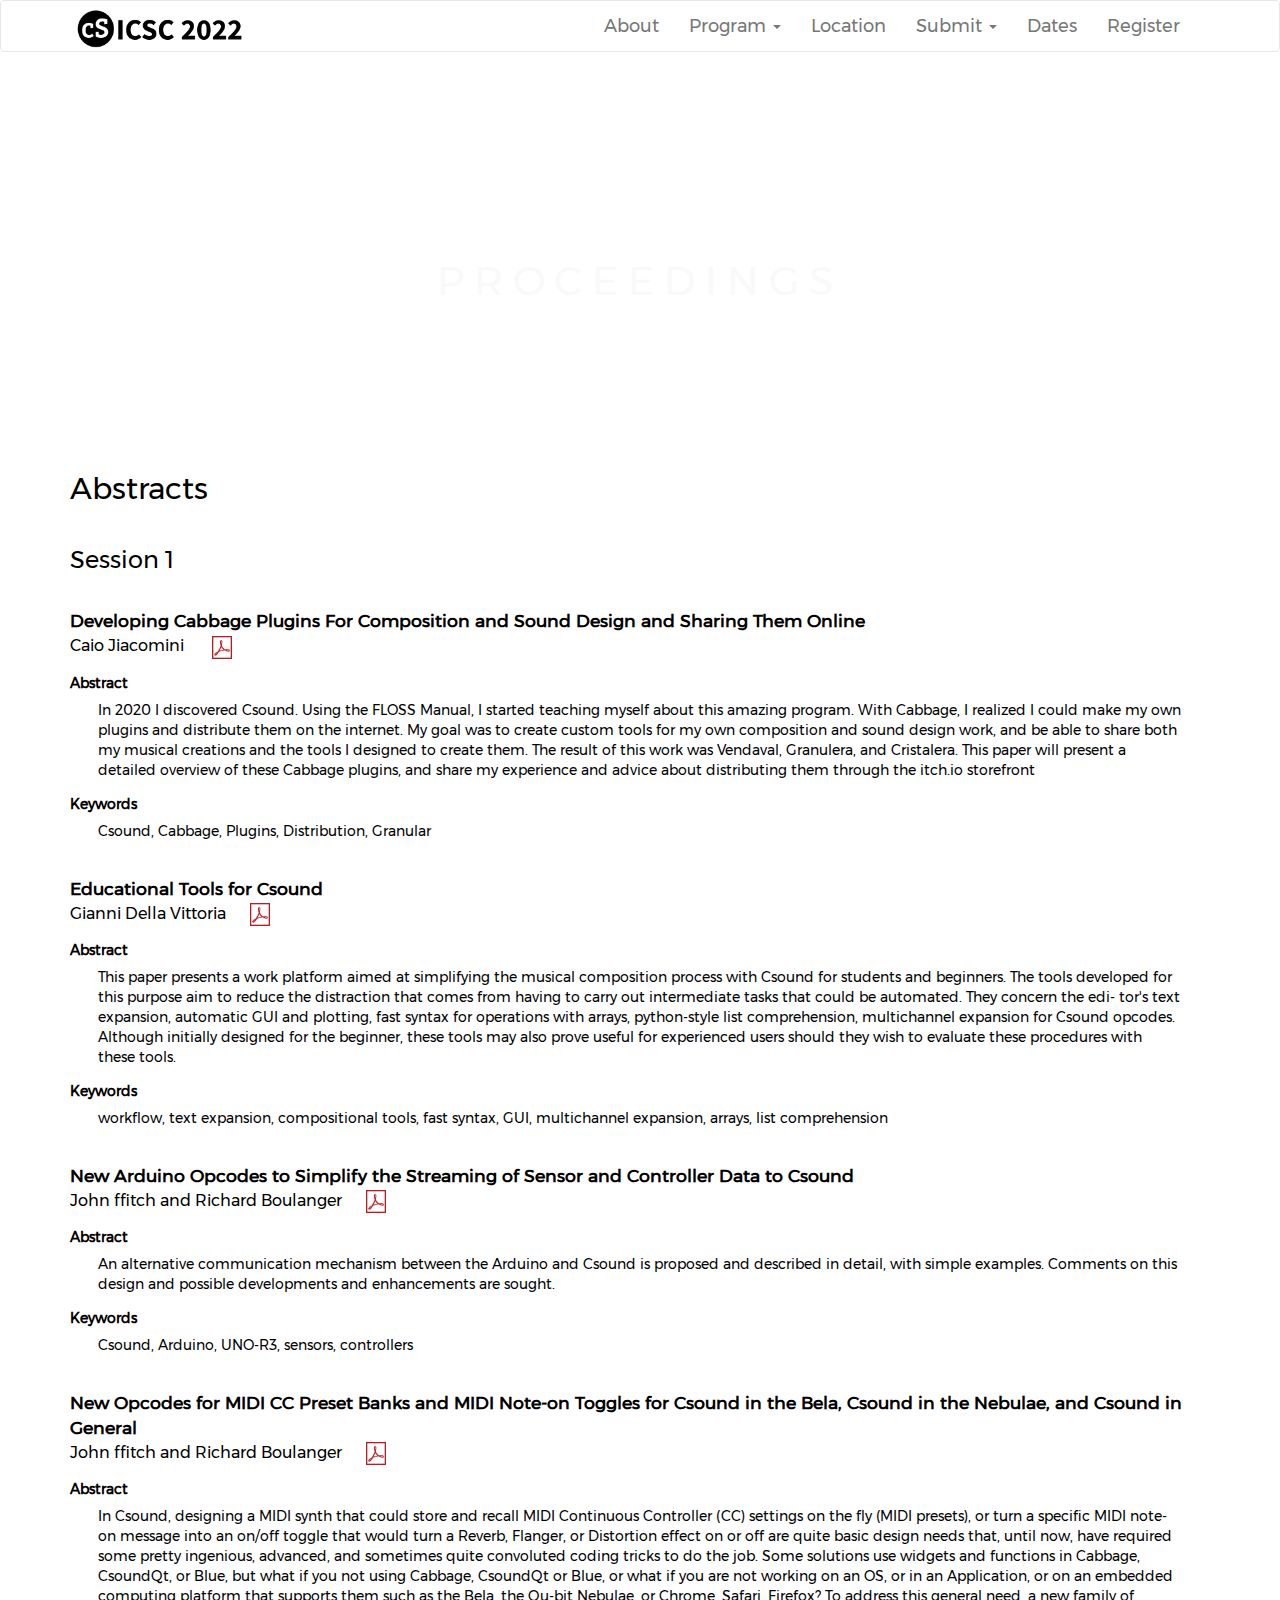
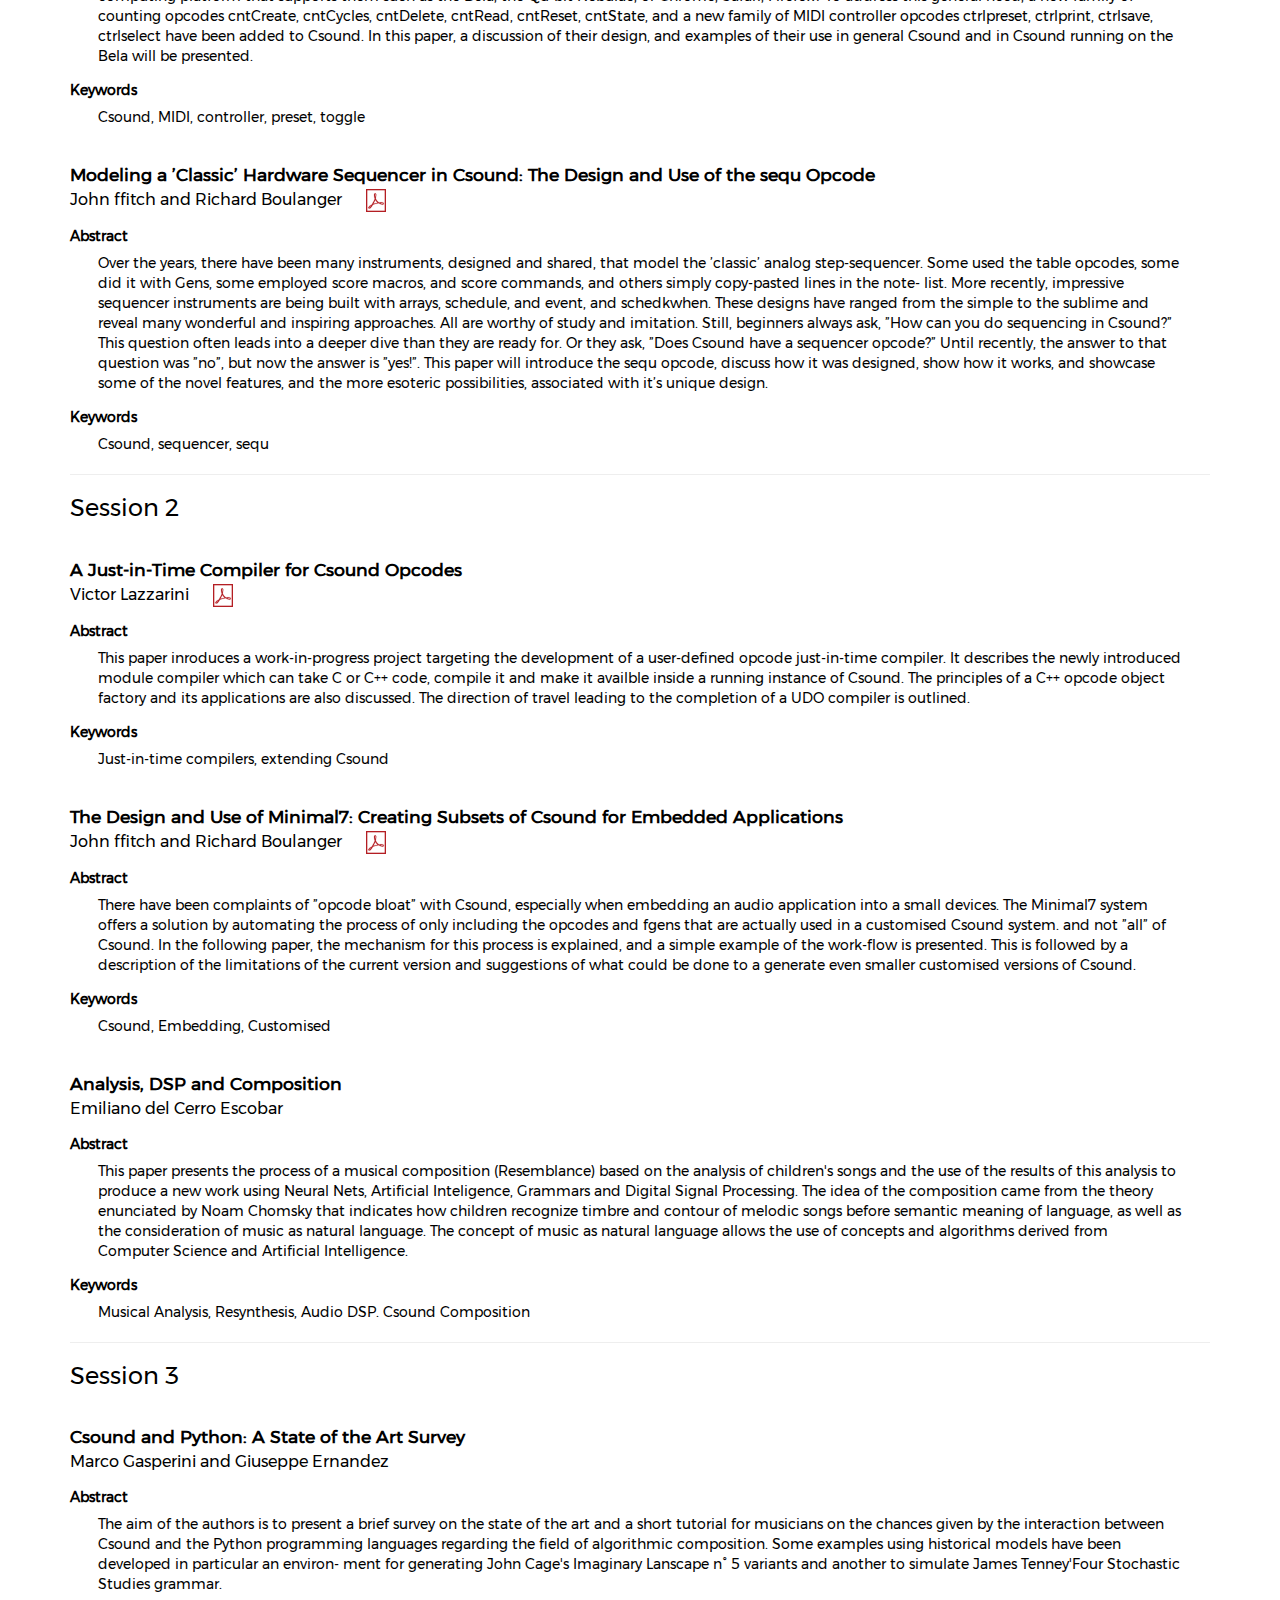
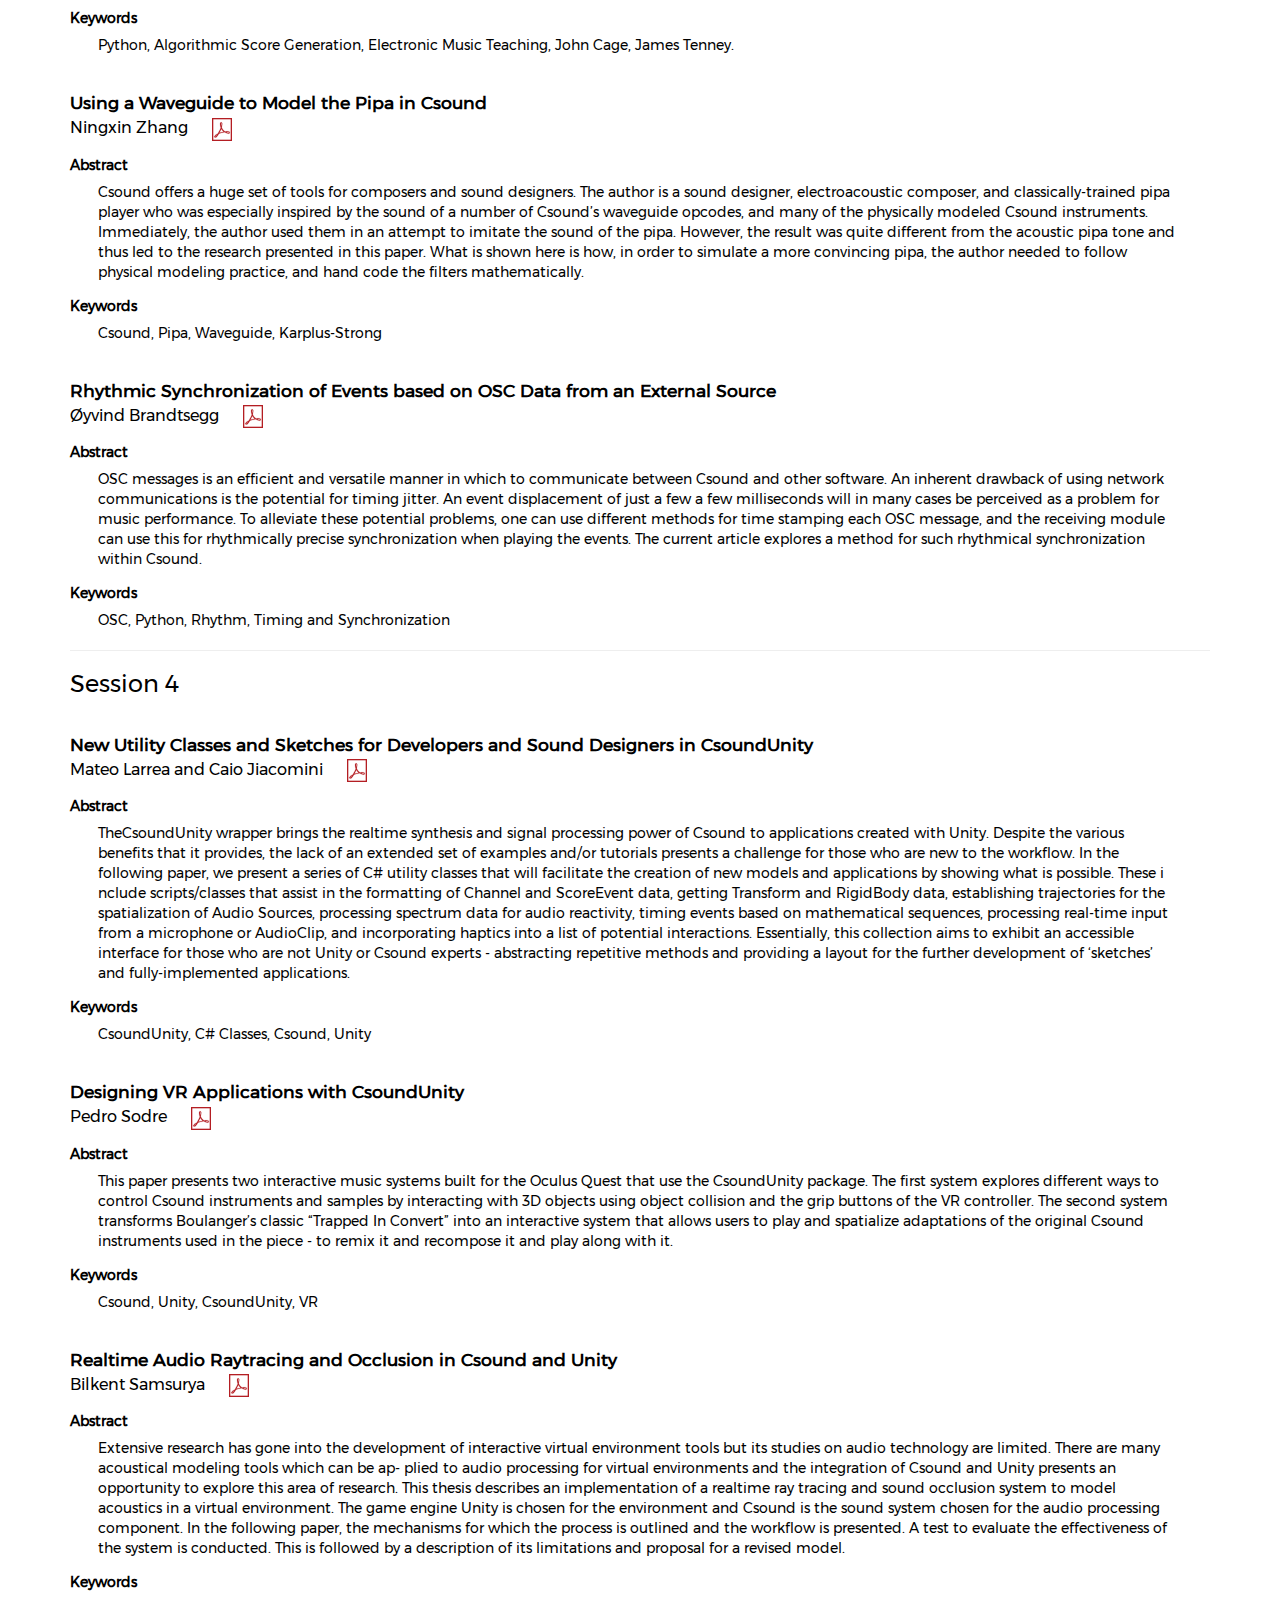
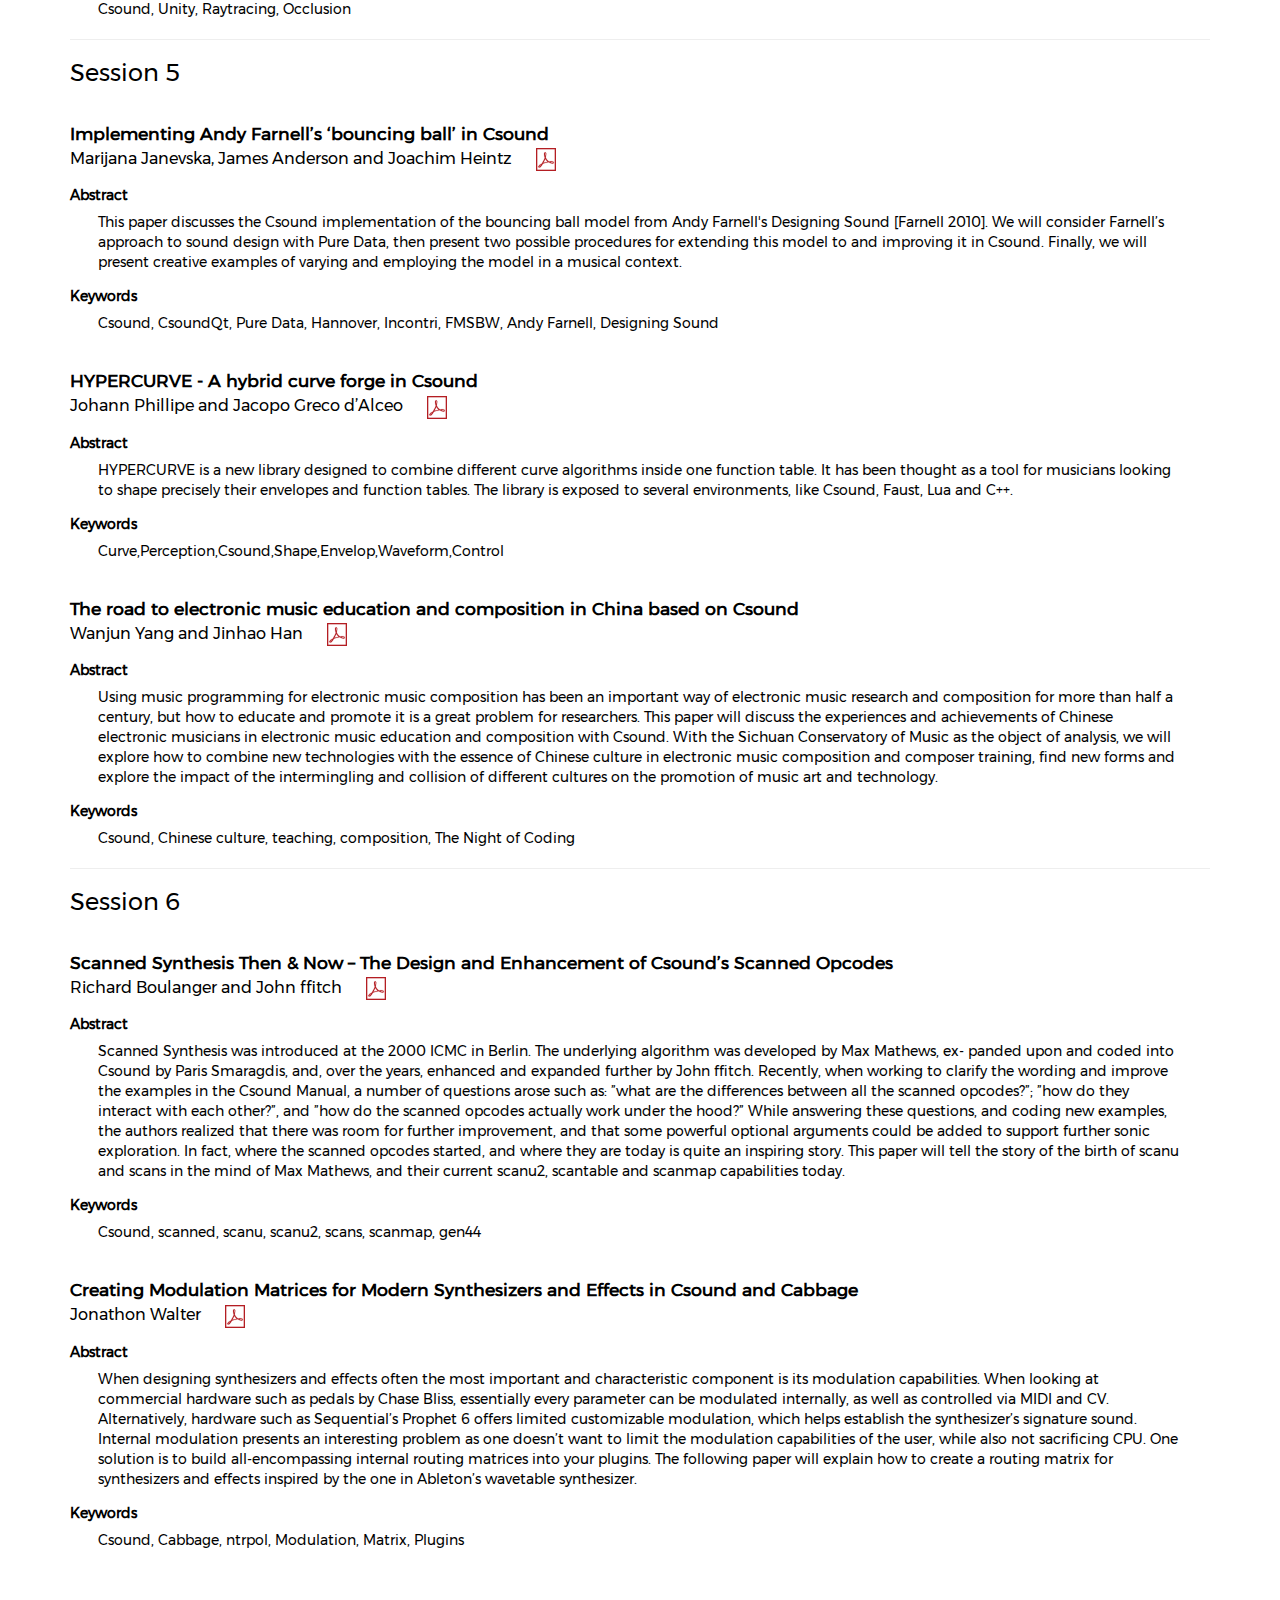
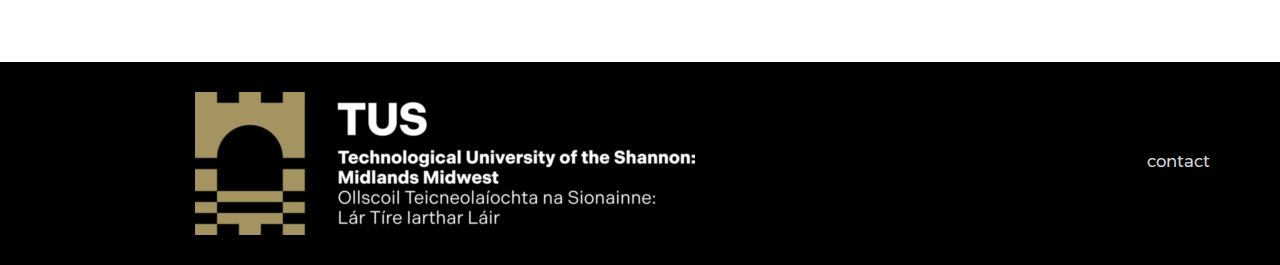
==== commit a7749707: "Update abstracts.html" ====
--- a/abstracts.html
+++ b/abstracts.html
@@ -188,7 +188,7 @@
 
                 <p id="ffitch1" class="paper">New Arduino Opcodes to Simplify the Streaming of Sensor and Controller
                     Data to Csound </p>
-                <p class="author">John ffitch and Richard Boulanger</p>
+                <p class="author">John ffitch and Richard Boulanger<span class="pdf"><a href="./proceedings/New Arduino Opcodes to Simplify the Streaming of Sensor and Controller Data to Csound.pdf"><img src="./img/iconpdf.svg" alt="pdf"></a></span></p>
                 <dl>
                     <dt>Abstract</dt>
                     <dd>
